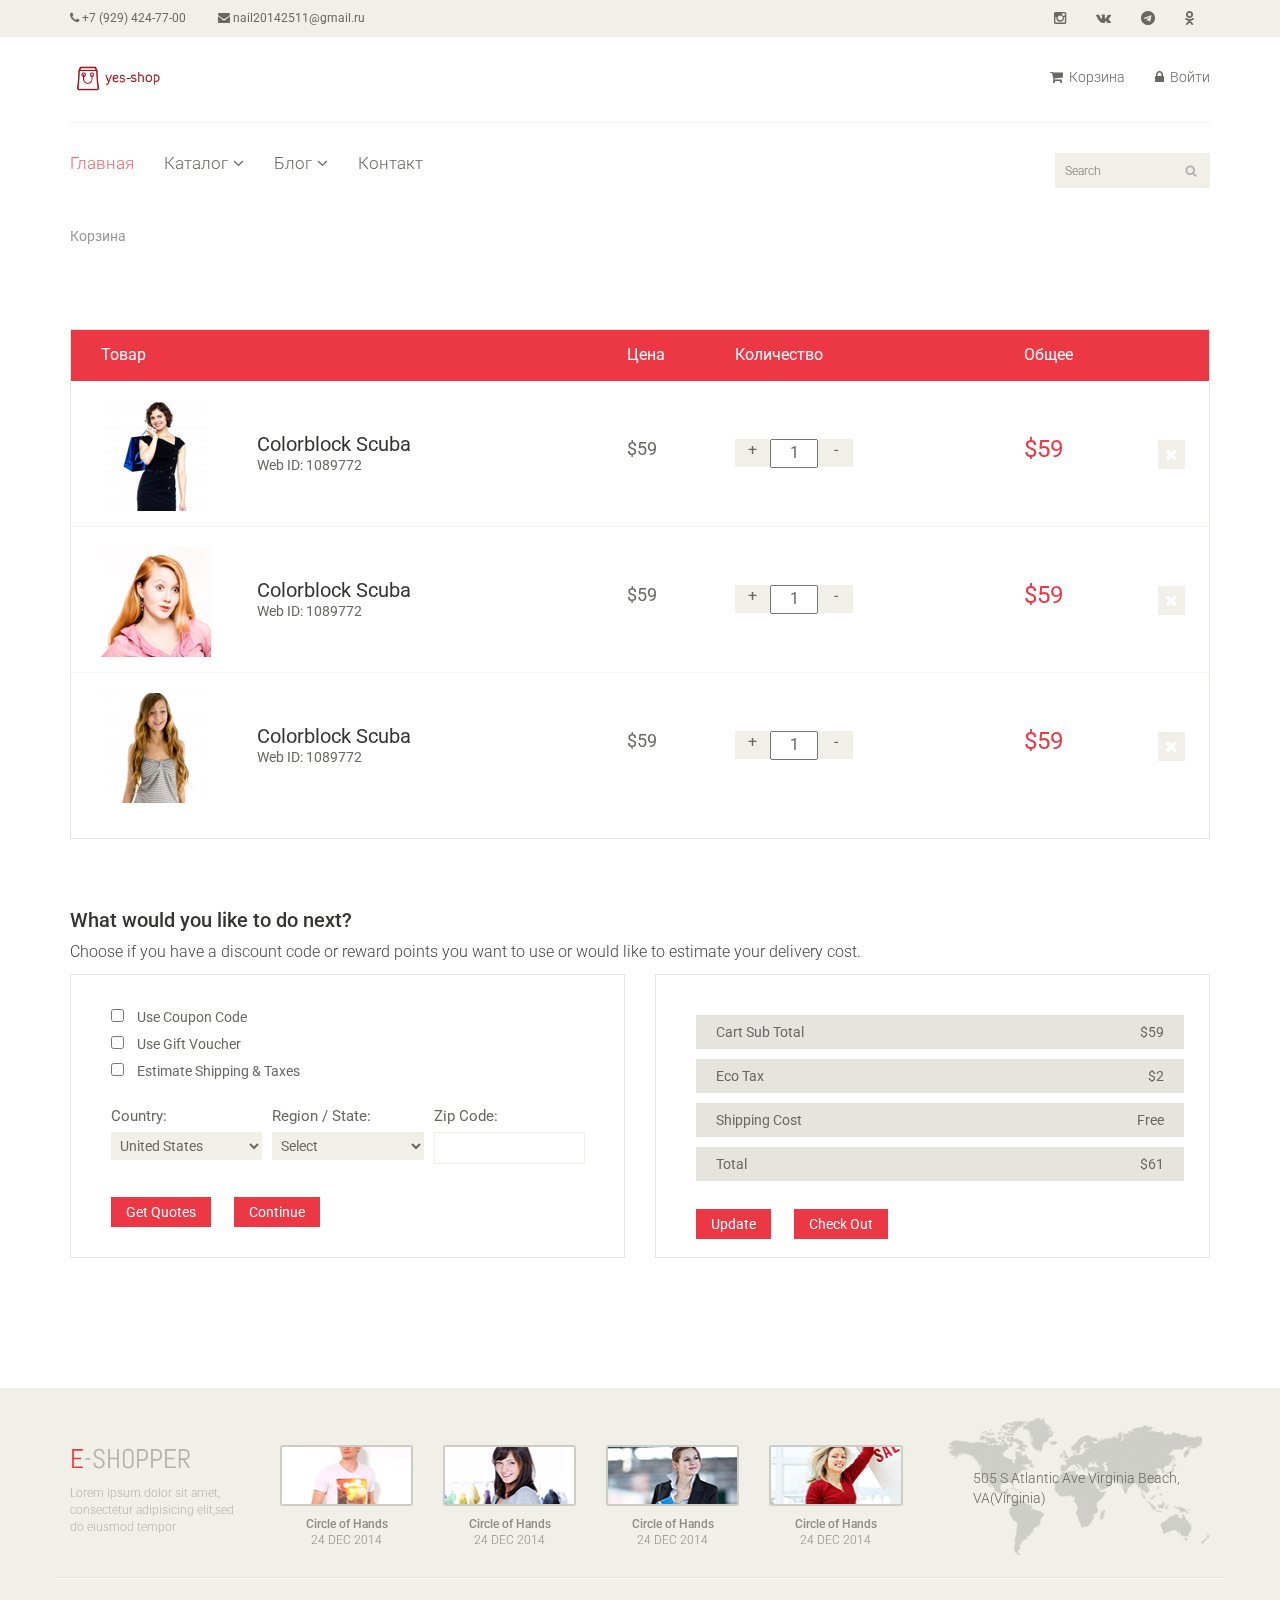
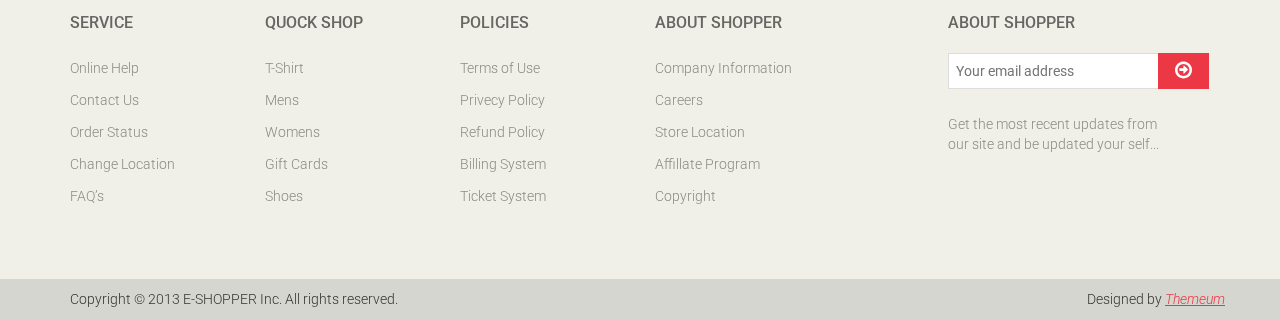
==== cart.html @ a3cc7b39 "Add files via upload" ====
<!DOCTYPE html>
<html lang="ru">

<head>
	<meta charset="utf-8">
	<meta name="viewport" content="width=device-width, initial-scale=1.0">
	<meta name="description" content="">
	<meta name="author" content="">
	<title>Главная | yes-Shop</title>
	<link href="css/bootstrap.min.css" rel="stylesheet">
	<link href="//maxcdn.bootstrapcdn.com/font-awesome/4.7.0/css/font-awesome.min.css" rel="stylesheet">
	<link href="css/font-awesome.min.css" rel="stylesheet">
	<link href="css/prettyPhoto.css" rel="stylesheet">
	<link href="css/price-range.css" rel="stylesheet">
	<link href="css/animate.css" rel="stylesheet">
	<link href="css/main.css" rel="stylesheet">
	<link href="css/responsive.css" rel="stylesheet">
	<!--[if lt IE 9]>
    <script src="js/html5shiv.js"></script>
    <script src="js/respond.min.js"></script>
    <![endif]-->
	<link rel="shortcut icon" href="images/ico/favicon.ico">


<body>
	<header id="header">
		<!--header-->
		<div class="header_top">
			<!--header_top-->
			<div class="container">
				<div class="row">
					<div class="col-sm-6">
						<div class="contactinfo">
							<ul class="nav nav-pills">
								<li><a href="tel:+79294247700"><i class="fa fa-phone"></i> +7 (929) 424-77-00</a></li>
								<li><a href="mailto:nail20142511@gmail.ru"><i class="fa fa-envelope"></i>
										nail20142511@gmail.ru</a></li>
							</ul>
						</div>
					</div>
					<div class="col-sm-6">
						<div class="social-icons pull-right">
							<ul class="nav navbar-nav">

								<li><a href="#"><i class="fa fa-instagram"></i></a></li>
								<li><a href="#"><i class="fa fa-vk"></i></a></li>
								<li><a href="#"><i class="fa fa-telegram"></i></a></li>
								<li><a href="#"><i class="fa fa-odnoklassniki"></i></a></li>

							</ul>
						</div>
					</div>
				</div>
			</div>
		</div>
		<!--/header_top-->

		<div class="header-middle">
			<!--header-middle-->
			<div class="container">
				<div class="row">
					<div class="col-sm-4">
						<div class="logo pull-left">
							<a href="index.html"><img src="images/home/logo2.png" alt="" width="30%" /></a>
						</div>

					</div>
					<div class="col-sm-8">
						<div class="shop-menu pull-right">
							<ul class="nav navbar-nav">
								<!-- <li><a href="#"><i class="fa fa-user"></i> Account</a></li> -->
								<!-- <li><a href="#"><i class="fa fa-star"></i> Wishlist</a></li> -->
								<!-- <li><a href="checkout.html"><i class="fa fa-crosshairs"></i> Checkout</a></li> -->
								<li><a href="cart.html"><i class="fa fa-shopping-cart"></i> Корзина</a></li>
								<li><a href="login.html"><i class="fa fa-lock"></i> Войти</a></li>
							</ul>
						</div>
					</div>
				</div>
			</div>
		</div>
		<!--/header-middle-->

		<div class="header-bottom">
			<!--header-bottom-->
			<div class="container">
				<div class="row">
					<div class="col-sm-9">
						<div class="navbar-header">
							<button type="button" class="navbar-toggle" data-toggle="collapse"
								data-target=".navbar-collapse">
								<span class="sr-only">Toggle navigation</span>
								<span class="icon-bar"></span>
								<span class="icon-bar"></span>
								<span class="icon-bar"></span>
							</button>
						</div>
						<div class="mainmenu pull-left">
							<ul class="nav navbar-nav collapse navbar-collapse">
								<li><a href="index.html" class="active">Главная</a></li>
								<li class="dropdown"><a href="#">Каталог<i class="fa fa-angle-down"></i></a>
									<ul role="menu" class="sub-menu">
										<li><a href="#">Products</a></li>
										<li><a href="#">Product Details</a></li>

									</ul>
								</li>
								<li class="dropdown"><a href="#">Блог<i class="fa fa-angle-down"></i></a>
									<ul role="menu" class="sub-menu">
										<li><a href="#">Blog List</a></li>
										<li><a href="#">Blog Single</a></li>
									</ul>
								</li>
								<!-- <li><a href="404.htm3l">О нас</a></li> -->
								<li><a href="contact-us.html">Контакт</a></li>
							</ul>
						</div>
					</div>
					<div class="col-sm-3">
						<div class="search_box pull-right">
							<input type="text" placeholder="Search" />
						</div>
					</div>
				</div>
			</div>
		</div>
		<!--/header-bottom-->
	</header>
	<!--/header-->

	<section id="cart_items">
		<div class="container">
			<div class="breadcrumbs">
				<ol class="breadcrumb">
				  <!-- <li><a href="#">Home</a></li> -->
				  <li class="active">Корзина</li>
				</ol>
			</div>
			<div class="table-responsive cart_info">
				<table class="table table-condensed">
					<thead>
						<tr class="cart_menu">
							<td class="image">Товар</td>
							<td class="description"></td>
							<td class="price">Цена</td>
							<td class="quantity">Количество</td>
							<td class="total">Общее</td>
							<td></td>
						</tr>
					</thead>
					<tbody>
						<tr>
							<td class="cart_product">
								<a href=""><img src="images/cart/one.png" alt=""></a>
							</td>
							<td class="cart_description">
								<h4><a href="">Colorblock Scuba</a></h4>
								<p>Web ID: 1089772</p>
							</td>
							<td class="cart_price">
								<p>$59</p>
							</td>
							<td class="cart_quantity">
								<div class="cart_quantity_button">
									<a class="cart_quantity_up" href=""> + </a>
									<input class="cart_quantity_input" type="text" name="quantity" value="1" autocomplete="off" size="2">
									<a class="cart_quantity_down" href=""> - </a>
								</div>
							</td>
							<td class="cart_total">
								<p class="cart_total_price">$59</p>
							</td>
							<td class="cart_delete">
								<a class="cart_quantity_delete" href=""><i class="fa fa-times"></i></a>
							</td>
						</tr>

						<tr>
							<td class="cart_product">
								<a href=""><img src="images/cart/two.png" alt=""></a>
							</td>
							<td class="cart_description">
								<h4><a href="">Colorblock Scuba</a></h4>
								<p>Web ID: 1089772</p>
							</td>
							<td class="cart_price">
								<p>$59</p>
							</td>
							<td class="cart_quantity">
								<div class="cart_quantity_button">
									<a class="cart_quantity_up" href=""> + </a>
									<input class="cart_quantity_input" type="text" name="quantity" value="1" autocomplete="off" size="2">
									<a class="cart_quantity_down" href=""> - </a>
								</div>
							</td>
							<td class="cart_total">
								<p class="cart_total_price">$59</p>
							</td>
							<td class="cart_delete">
								<a class="cart_quantity_delete" href=""><i class="fa fa-times"></i></a>
							</td>
						</tr>
						<tr>
							<td class="cart_product">
								<a href=""><img src="images/cart/three.png" alt=""></a>
							</td>
							<td class="cart_description">
								<h4><a href="">Colorblock Scuba</a></h4>
								<p>Web ID: 1089772</p>
							</td>
							<td class="cart_price">
								<p>$59</p>
							</td>
							<td class="cart_quantity">
								<div class="cart_quantity_button">
									<a class="cart_quantity_up" href=""> + </a>
									<input class="cart_quantity_input" type="text" name="quantity" value="1" autocomplete="off" size="2">
									<a class="cart_quantity_down" href=""> - </a>
								</div>
							</td>
							<td class="cart_total">
								<p class="cart_total_price">$59</p>
							</td>
							<td class="cart_delete">
								<a class="cart_quantity_delete" href=""><i class="fa fa-times"></i></a>
							</td>
						</tr>
					</tbody>
				</table>
			</div>
		</div>
	</section> <!--/#cart_items-->

	<section id="do_action">
		<div class="container">
			<div class="heading">
				<h3>What would you like to do next?</h3>
				<p>Choose if you have a discount code or reward points you want to use or would like to estimate your delivery cost.</p>
			</div>
			<div class="row">
				<div class="col-sm-6">
					<div class="chose_area">
						<ul class="user_option">
							<li>
								<input type="checkbox">
								<label>Use Coupon Code</label>
							</li>
							<li>
								<input type="checkbox">
								<label>Use Gift Voucher</label>
							</li>
							<li>
								<input type="checkbox">
								<label>Estimate Shipping & Taxes</label>
							</li>
						</ul>
						<ul class="user_info">
							<li class="single_field">
								<label>Country:</label>
								<select>
									<option>United States</option>
									<option>Bangladesh</option>
									<option>UK</option>
									<option>India</option>
									<option>Pakistan</option>
									<option>Ucrane</option>
									<option>Canada</option>
									<option>Dubai</option>
								</select>
								
							</li>
							<li class="single_field">
								<label>Region / State:</label>
								<select>
									<option>Select</option>
									<option>Dhaka</option>
									<option>London</option>
									<option>Dillih</option>
									<option>Lahore</option>
									<option>Alaska</option>
									<option>Canada</option>
									<option>Dubai</option>
								</select>
							
							</li>
							<li class="single_field zip-field">
								<label>Zip Code:</label>
								<input type="text">
							</li>
						</ul>
						<a class="btn btn-default update" href="">Get Quotes</a>
						<a class="btn btn-default check_out" href="">Continue</a>
					</div>
				</div>
				<div class="col-sm-6">
					<div class="total_area">
						<ul>
							<li>Cart Sub Total <span>$59</span></li>
							<li>Eco Tax <span>$2</span></li>
							<li>Shipping Cost <span>Free</span></li>
							<li>Total <span>$61</span></li>
						</ul>
							<a class="btn btn-default update" href="">Update</a>
							<a class="btn btn-default check_out" href="">Check Out</a>
					</div>
				</div>
			</div>
		</div>
	</section><!--/#do_action-->

	<footer id="footer"><!--Footer-->
		<div class="footer-top">
			<div class="container">
				<div class="row">
					<div class="col-sm-2">
						<div class="companyinfo">
							<h2><span>e</span>-shopper</h2>
							<p>Lorem ipsum dolor sit amet, consectetur adipisicing elit,sed do eiusmod tempor</p>
						</div>
					</div>
					<div class="col-sm-7">
						<div class="col-sm-3">
							<div class="video-gallery text-center">
								<a href="#">
									<div class="iframe-img">
										<img src="images/home/iframe1.png" alt="" />
									</div>
									<div class="overlay-icon">
										<i class="fa fa-play-circle-o"></i>
									</div>
								</a>
								<p>Circle of Hands</p>
								<h2>24 DEC 2014</h2>
							</div>
						</div>
						
						<div class="col-sm-3">
							<div class="video-gallery text-center">
								<a href="#">
									<div class="iframe-img">
										<img src="images/home/iframe2.png" alt="" />
									</div>
									<div class="overlay-icon">
										<i class="fa fa-play-circle-o"></i>
									</div>
								</a>
								<p>Circle of Hands</p>
								<h2>24 DEC 2014</h2>
							</div>
						</div>
						
						<div class="col-sm-3">
							<div class="video-gallery text-center">
								<a href="#">
									<div class="iframe-img">
										<img src="images/home/iframe3.png" alt="" />
									</div>
									<div class="overlay-icon">
										<i class="fa fa-play-circle-o"></i>
									</div>
								</a>
								<p>Circle of Hands</p>
								<h2>24 DEC 2014</h2>
							</div>
						</div>
						
						<div class="col-sm-3">
							<div class="video-gallery text-center">
								<a href="#">
									<div class="iframe-img">
										<img src="images/home/iframe4.png" alt="" />
									</div>
									<div class="overlay-icon">
										<i class="fa fa-play-circle-o"></i>
									</div>
								</a>
								<p>Circle of Hands</p>
								<h2>24 DEC 2014</h2>
							</div>
						</div>
					</div>
					<div class="col-sm-3">
						<div class="address">
							<img src="images/home/map.png" alt="" />
							<p>505 S Atlantic Ave Virginia Beach, VA(Virginia)</p>
						</div>
					</div>
				</div>
			</div>
		</div>
		
		<div class="footer-widget">
			<div class="container">
				<div class="row">
					<div class="col-sm-2">
						<div class="single-widget">
							<h2>Service</h2>
							<ul class="nav nav-pills nav-stacked">
								<li><a href="">Online Help</a></li>
								<li><a href="">Contact Us</a></li>
								<li><a href="">Order Status</a></li>
								<li><a href="">Change Location</a></li>
								<li><a href="">FAQ’s</a></li>
							</ul>
						</div>
					</div>
					<div class="col-sm-2">
						<div class="single-widget">
							<h2>Quock Shop</h2>
							<ul class="nav nav-pills nav-stacked">
								<li><a href="">T-Shirt</a></li>
								<li><a href="">Mens</a></li>
								<li><a href="">Womens</a></li>
								<li><a href="">Gift Cards</a></li>
								<li><a href="">Shoes</a></li>
							</ul>
						</div>
					</div>
					<div class="col-sm-2">
						<div class="single-widget">
							<h2>Policies</h2>
							<ul class="nav nav-pills nav-stacked">
								<li><a href="">Terms of Use</a></li>
								<li><a href="">Privecy Policy</a></li>
								<li><a href="">Refund Policy</a></li>
								<li><a href="">Billing System</a></li>
								<li><a href="">Ticket System</a></li>
							</ul>
						</div>
					</div>
					<div class="col-sm-2">
						<div class="single-widget">
							<h2>About Shopper</h2>
							<ul class="nav nav-pills nav-stacked">
								<li><a href="">Company Information</a></li>
								<li><a href="">Careers</a></li>
								<li><a href="">Store Location</a></li>
								<li><a href="">Affillate Program</a></li>
								<li><a href="">Copyright</a></li>
							</ul>
						</div>
					</div>
					<div class="col-sm-3 col-sm-offset-1">
						<div class="single-widget">
							<h2>About Shopper</h2>
							<form action="#" class="searchform">
								<input type="text" placeholder="Your email address" />
								<button type="submit" class="btn btn-default"><i class="fa fa-arrow-circle-o-right"></i></button>
								<p>Get the most recent updates from <br />our site and be updated your self...</p>
							</form>
						</div>
					</div>
					
				</div>
			</div>
		</div>
		
		<div class="footer-bottom">
			<div class="container">
				<div class="row">
					<p class="pull-left">Copyright © 2013 E-SHOPPER Inc. All rights reserved.</p>
					<p class="pull-right">Designed by <span><a target="_blank" href="http://www.themeum.com">Themeum</a></span></p>
				</div>
			</div>
		</div>
		
	</footer><!--/Footer-->
	


    <script src="js/jquery.js"></script>
	<script src="js/bootstrap.min.js"></script>
	<script src="js/jquery.scrollUp.min.js"></script>
    <script src="js/jquery.prettyPhoto.js"></script>
    <script src="js/main.js"></script>
</body>
</html>
---- css/prettyPhoto.css ----
div.pp_default .pp_top,div.pp_default .pp_top .pp_middle,div.pp_default .pp_top .pp_left,div.pp_default .pp_top .pp_right,div.pp_default .pp_bottom,div.pp_default .pp_bottom .pp_left,div.pp_default .pp_bottom .pp_middle,div.pp_default .pp_bottom .pp_right{height:13px}
div.pp_default .pp_top .pp_left{background:url(../images/prettyPhoto/default/sprite.png) -78px -93px no-repeat}
div.pp_default .pp_top .pp_middle{background:url(../images/prettyPhoto/default/sprite_x.png) top left repeat-x}
div.pp_default .pp_top .pp_right{background:url(../images/prettyPhoto/default/sprite.png) -112px -93px no-repeat}
div.pp_default .pp_content .ppt{color:#f8f8f8}
div.pp_default .pp_content_container .pp_left{background:url(../images/prettyPhoto/default/sprite_y.png) -7px 0 repeat-y;padding-left:13px}
div.pp_default .pp_content_container .pp_right{background:url(../images/prettyPhoto/default/sprite_y.png) top right repeat-y;padding-right:13px}
div.pp_default .pp_next:hover{background:url(../images/prettyPhoto/default/sprite_next.png) center right no-repeat;cursor:pointer}
div.pp_default .pp_previous:hover{background:url(../images/prettyPhoto/default/sprite_prev.png) center left no-repeat;cursor:pointer}
div.pp_default .pp_expand{background:url(../images/prettyPhoto/default/sprite.png) 0 -29px no-repeat;cursor:pointer;width:28px;height:28px}
div.pp_default .pp_expand:hover{background:url(../images/prettyPhoto/default/sprite.png) 0 -56px no-repeat;cursor:pointer}
div.pp_default .pp_contract{background:url(../images/prettyPhoto/default/sprite.png) 0 -84px no-repeat;cursor:pointer;width:28px;height:28px}
div.pp_default .pp_contract:hover{background:url(../images/prettyPhoto/default/sprite.png) 0 -113px no-repeat;cursor:pointer}
div.pp_default .pp_close{width:30px;height:30px;background:url(../images/prettyPhoto/default/sprite.png) 2px 1px no-repeat;cursor:pointer}
div.pp_default .pp_gallery ul li a{background:url(../images/prettyPhoto/default/default_thumb.png) center center #f8f8f8;border:1px solid #aaa}
div.pp_default .pp_social{margin-top:7px}
div.pp_default .pp_gallery a.pp_arrow_previous,div.pp_default .pp_gallery a.pp_arrow_next{position:static;left:auto}
div.pp_default .pp_nav .pp_play,div.pp_default .pp_nav .pp_pause{background:url(../images/prettyPhoto/default/sprite.png) -51px 1px no-repeat;height:30px;width:30px}
div.pp_default .pp_nav .pp_pause{background-position:-51px -29px}
div.pp_default a.pp_arrow_previous,div.pp_default a.pp_arrow_next{background:url(../images/prettyPhoto/default/sprite.png) -31px -3px no-repeat;height:20px;width:20px;margin:4px 0 0}
div.pp_default a.pp_arrow_next{left:52px;background-position:-82px -3px}
div.pp_default .pp_content_container .pp_details{margin-top:5px}
div.pp_default .pp_nav{clear:none;height:30px;width:110px;position:relative}
div.pp_default .pp_nav .currentTextHolder{font-family:Georgia;font-style:italic;color:#999;font-size:11px;left:75px;line-height:25px;position:absolute;top:2px;margin:0;padding:0 0 0 10px}
div.pp_default .pp_close:hover,div.pp_default .pp_nav .pp_play:hover,div.pp_default .pp_nav .pp_pause:hover,div.pp_default .pp_arrow_next:hover,div.pp_default .pp_arrow_previous:hover{opacity:0.7}
div.pp_default .pp_description{font-size:11px;font-weight:700;line-height:14px;margin:5px 50px 5px 0}
div.pp_default .pp_bottom .pp_left{background:url(../images/prettyPhoto/default/sprite.png) -78px -127px no-repeat}
div.pp_default .pp_bottom .pp_middle{background:url(../images/prettyPhoto/default/sprite_x.png) bottom left repeat-x}
div.pp_default .pp_bottom .pp_right{background:url(../images/prettyPhoto/default/sprite.png) -112px -127px no-repeat}
div.pp_default .pp_loaderIcon{background:url(../images/prettyPhoto/default/loader.gif) center center no-repeat}
div.light_rounded .pp_top .pp_left{background:url(../images/prettyPhoto/light_rounded/sprite.png) -88px -53px no-repeat}
div.light_rounded .pp_top .pp_right{background:url(../images/prettyPhoto/light_rounded/sprite.png) -110px -53px no-repeat}
div.light_rounded .pp_next:hover{background:url(../images/prettyPhoto/light_rounded/btnNext.png) center right no-repeat;cursor:pointer}
div.light_rounded .pp_previous:hover{background:url(../images/prettyPhoto/light_rounded/btnPrevious.png) center left no-repeat;cursor:pointer}
div.light_rounded .pp_expand{background:url(../images/prettyPhoto/light_rounded/sprite.png) -31px -26px no-repeat;cursor:pointer}
div.light_rounded .pp_expand:hover{background:url(../images/prettyPhoto/light_rounded/sprite.png) -31px -47px no-repeat;cursor:pointer}
div.light_rounded .pp_contract{background:url(../images/prettyPhoto/light_rounded/sprite.png) 0 -26px no-repeat;cursor:pointer}
div.light_rounded .pp_contract:hover{background:url(../images/prettyPhoto/light_rounded/sprite.png) 0 -47px no-repeat;cursor:pointer}
div.light_rounded .pp_close{width:75px;height:22px;background:url(../images/prettyPhoto/light_rounded/sprite.png) -1px -1px no-repeat;cursor:pointer}
div.light_rounded .pp_nav .pp_play{background:url(../images/prettyPhoto/light_rounded/sprite.png) -1px -100px no-repeat;height:15px;width:14px}
div.light_rounded .pp_nav .pp_pause{background:url(../images/prettyPhoto/light_rounded/sprite.png) -24px -100px no-repeat;height:15px;width:14px}
div.light_rounded .pp_arrow_previous{background:url(../images/prettyPhoto/light_rounded/sprite.png) 0 -71px no-repeat}
div.light_rounded .pp_arrow_next{background:url(../images/prettyPhoto/light_rounded/sprite.png) -22px -71px no-repeat}
div.light_rounded .pp_bottom .pp_left{background:url(../images/prettyPhoto/light_rounded/sprite.png) -88px -80px no-repeat}
div.light_rounded .pp_bottom .pp_right{background:url(../images/prettyPhoto/light_rounded/sprite.png) -110px -80px no-repeat}
div.dark_rounded .pp_top .pp_left{background:url(../images/prettyPhoto/dark_rounded/sprite.png) -88px -53px no-repeat}
div.dark_rounded .pp_top .pp_right{background:url(../images/prettyPhoto/dark_rounded/sprite.png) -110px -53px no-repeat}
div.dark_rounded .pp_content_container .pp_left{background:url(../images/prettyPhoto/dark_rounded/contentPattern.png) top left repeat-y}
div.dark_rounded .pp_content_container .pp_right{background:url(../images/prettyPhoto/dark_rounded/contentPattern.png) top right repeat-y}
div.dark_rounded .pp_next:hover{background:url(../images/prettyPhoto/dark_rounded/btnNext.png) center right no-repeat;cursor:pointer}
div.dark_rounded .pp_previous:hover{background:url(../images/prettyPhoto/dark_rounded/btnPrevious.png) center left no-repeat;cursor:pointer}
div.dark_rounded .pp_expand{background:url(../images/prettyPhoto/dark_rounded/sprite.png) -31px -26px no-repeat;cursor:pointer}
div.dark_rounded .pp_expand:hover{background:url(../images/prettyPhoto/dark_rounded/sprite.png) -31px -47px no-repeat;cursor:pointer}
div.dark_rounded .pp_contract{background:url(../images/prettyPhoto/dark_rounded/sprite.png) 0 -26px no-repeat;cursor:pointer}
div.dark_rounded .pp_contract:hover{background:url(../images/prettyPhoto/dark_rounded/sprite.png) 0 -47px no-repeat;cursor:pointer}
div.dark_rounded .pp_close{width:75px;height:22px;background:url(../images/prettyPhoto/dark_rounded/sprite.png) -1px -1px no-repeat;cursor:pointer}
div.dark_rounded .pp_description{margin-right:85px;color:#fff}
div.dark_rounded .pp_nav .pp_play{background:url(../images/prettyPhoto/dark_rounded/sprite.png) -1px -100px no-repeat;height:15px;width:14px}
div.dark_rounded .pp_nav .pp_pause{background:url(../images/prettyPhoto/dark_rounded/sprite.png) -24px -100px no-repeat;height:15px;width:14px}
div.dark_rounded .pp_arrow_previous{background:url(../images/prettyPhoto/dark_rounded/sprite.png) 0 -71px no-repeat}
div.dark_rounded .pp_arrow_next{background:url(../images/prettyPhoto/dark_rounded/sprite.png) -22px -71px no-repeat}
div.dark_rounded .pp_bottom .pp_left{background:url(../images/prettyPhoto/dark_rounded/sprite.png) -88px -80px no-repeat}
div.dark_rounded .pp_bottom .pp_right{background:url(../images/prettyPhoto/dark_rounded/sprite.png) -110px -80px no-repeat}
div.dark_rounded .pp_loaderIcon{background:url(../images/prettyPhoto/dark_rounded/loader.gif) center center no-repeat}
div.dark_square .pp_left,div.dark_square .pp_middle,div.dark_square .pp_right,div.dark_square .pp_content{background:#000}
div.dark_square .pp_description{color:#fff;margin:0 85px 0 0}
div.dark_square .pp_loaderIcon{background:url(../images/prettyPhoto/dark_square/loader.gif) center center no-repeat}
div.dark_square .pp_expand{background:url(../images/prettyPhoto/dark_square/sprite.png) -31px -26px no-repeat;cursor:pointer}
div.dark_square .pp_expand:hover{background:url(../images/prettyPhoto/dark_square/sprite.png) -31px -47px no-repeat;cursor:pointer}
div.dark_square .pp_contract{background:url(../images/prettyPhoto/dark_square/sprite.png) 0 -26px no-repeat;cursor:pointer}
div.dark_square .pp_contract:hover{background:url(../images/prettyPhoto/dark_square/sprite.png) 0 -47px no-repeat;cursor:pointer}
div.dark_square .pp_close{width:75px;height:22px;background:url(../images/prettyPhoto/dark_square/sprite.png) -1px -1px no-repeat;cursor:pointer}
div.dark_square .pp_nav{clear:none}
div.dark_square .pp_nav .pp_play{background:url(../images/prettyPhoto/dark_square/sprite.png) -1px -100px no-repeat;height:15px;width:14px}
div.dark_square .pp_nav .pp_pause{background:url(../images/prettyPhoto/dark_square/sprite.png) -24px -100px no-repeat;height:15px;width:14px}
div.dark_square .pp_arrow_previous{background:url(../images/prettyPhoto/dark_square/sprite.png) 0 -71px no-repeat}
div.dark_square .pp_arrow_next{background:url(../images/prettyPhoto/dark_square/sprite.png) -22px -71px no-repeat}
div.dark_square .pp_next:hover{background:url(../images/prettyPhoto/dark_square/btnNext.png) center right no-repeat;cursor:pointer}
div.dark_square .pp_previous:hover{background:url(../images/prettyPhoto/dark_square/btnPrevious.png) center left no-repeat;cursor:pointer}
div.light_square .pp_expand{background:url(../images/prettyPhoto/light_square/sprite.png) -31px -26px no-repeat;cursor:pointer}
div.light_square .pp_expand:hover{background:url(../images/prettyPhoto/light_square/sprite.png) -31px -47px no-repeat;cursor:pointer}
div.light_square .pp_contract{background:url(../images/prettyPhoto/light_square/sprite.png) 0 -26px no-repeat;cursor:pointer}
div.light_square .pp_contract:hover{background:url(../images/prettyPhoto/light_square/sprite.png) 0 -47px no-repeat;cursor:pointer}
div.light_square .pp_close{width:75px;height:22px;background:url(../images/prettyPhoto/light_square/sprite.png) -1px -1px no-repeat;cursor:pointer}
div.light_square .pp_nav .pp_play{background:url(../images/prettyPhoto/light_square/sprite.png) -1px -100px no-repeat;height:15px;width:14px}
div.light_square .pp_nav .pp_pause{background:url(../images/prettyPhoto/light_square/sprite.png) -24px -100px no-repeat;height:15px;width:14px}
div.light_square .pp_arrow_previous{background:url(../images/prettyPhoto/light_square/sprite.png) 0 -71px no-repeat}
div.light_square .pp_arrow_next{background:url(../images/prettyPhoto/light_square/sprite.png) -22px -71px no-repeat}
div.light_square .pp_next:hover{background:url(../images/prettyPhoto/light_square/btnNext.png) center right no-repeat;cursor:pointer}
div.light_square .pp_previous:hover{background:url(../images/prettyPhoto/light_square/btnPrevious.png) center left no-repeat;cursor:pointer}
div.facebook .pp_top .pp_left{background:url(../images/prettyPhoto/facebook/sprite.png) -88px -53px no-repeat}
div.facebook .pp_top .pp_middle{background:url(../images/prettyPhoto/facebook/contentPatternTop.png) top left repeat-x}
div.facebook .pp_top .pp_right{background:url(../images/prettyPhoto/facebook/sprite.png) -110px -53px no-repeat}
div.facebook .pp_content_container .pp_left{background:url(../images/prettyPhoto/facebook/contentPatternLeft.png) top left repeat-y}
div.facebook .pp_content_container .pp_right{background:url(../images/prettyPhoto/facebook/contentPatternRight.png) top right repeat-y}
div.facebook .pp_expand{background:url(../images/prettyPhoto/facebook/sprite.png) -31px -26px no-repeat;cursor:pointer}
div.facebook .pp_expand:hover{background:url(../images/prettyPhoto/facebook/sprite.png) -31px -47px no-repeat;cursor:pointer}
div.facebook .pp_contract{background:url(../images/prettyPhoto/facebook/sprite.png) 0 -26px no-repeat;cursor:pointer}
div.facebook .pp_contract:hover{background:url(../images/prettyPhoto/facebook/sprite.png) 0 -47px no-repeat;cursor:pointer}
div.facebook .pp_close{width:22px;height:22px;background:url(../images/prettyPhoto/facebook/sprite.png) -1px -1px no-repeat;cursor:pointer}
div.facebook .pp_description{margin:0 37px 0 0}
div.facebook .pp_loaderIcon{background:url(../images/prettyPhoto/facebook/loader.gif) center center no-repeat}
div.facebook .pp_arrow_previous{background:url(../images/prettyPhoto/facebook/sprite.png) 0 -71px no-repeat;height:22px;margin-top:0;width:22px}
div.facebook .pp_arrow_previous.disabled{background-position:0 -96px;cursor:default}
div.facebook .pp_arrow_next{background:url(../images/prettyPhoto/facebook/sprite.png) -32px -71px no-repeat;height:22px;margin-top:0;width:22px}
div.facebook .pp_arrow_next.disabled{background-position:-32px -96px;cursor:default}
div.facebook .pp_nav{margin-top:0}
div.facebook .pp_nav p{font-size:15px;padding:0 3px 0 4px}
div.facebook .pp_nav .pp_play{background:url(../images/prettyPhoto/facebook/sprite.png) -1px -123px no-repeat;height:22px;width:22px}
div.facebook .pp_nav .pp_pause{background:url(../images/prettyPhoto/facebook/sprite.png) -32px -123px no-repeat;height:22px;width:22px}
div.facebook .pp_next:hover{background:url(../images/prettyPhoto/facebook/btnNext.png) center right no-repeat;cursor:pointer}
div.facebook .pp_previous:hover{background:url(../images/prettyPhoto/facebook/btnPrevious.png) center left no-repeat;cursor:pointer}
div.facebook .pp_bottom .pp_left{background:url(../images/prettyPhoto/facebook/sprite.png) -88px -80px no-repeat}
div.facebook .pp_bottom .pp_middle{background:url(../images/prettyPhoto/facebook/contentPatternBottom.png) top left repeat-x}
div.facebook .pp_bottom .pp_right{background:url(../images/prettyPhoto/facebook/sprite.png) -110px -80px no-repeat}
div.pp_pic_holder a:focus{outline:none}
div.pp_overlay{background:#000;display:none;left:0;position:absolute;top:0;width:100%;z-index:9500}
div.pp_pic_holder{display:none;position:absolute;width:100px;z-index:10000}
.pp_content{height:40px;min-width:40px}
* html .pp_content{width:40px}
.pp_content_container{position:relative;text-align:left;width:100%}
.pp_content_container .pp_left{padding-left:20px}
.pp_content_container .pp_right{padding-right:20px}
.pp_content_container .pp_details{float:left;margin:10px 0 2px}
.pp_description{display:none;margin:0}
.pp_social{float:left;margin:0}
.pp_social .facebook{float:left;margin-left:5px;width:55px;overflow:hidden}
.pp_social .twitter{float:left}
.pp_nav{clear:right;float:left;margin:3px 10px 0 0}
.pp_nav p{float:left;white-space:nowrap;margin:2px 4px}
.pp_nav .pp_play,.pp_nav .pp_pause{float:left;margin-right:4px;text-indent:-10000px}
a.pp_arrow_previous,a.pp_arrow_next{display:block;float:left;height:15px;margin-top:3px;overflow:hidden;text-indent:-10000px;width:14px}
.pp_hoverContainer{position:absolute;top:0;width:100%;z-index:2000}
.pp_gallery{display:none;left:50%;margin-top:-50px;position:absolute;z-index:10000}
.pp_gallery div{float:left;overflow:hidden;position:relative}
.pp_gallery ul{float:left;height:35px;position:relative;white-space:nowrap;margin:0 0 0 5px;padding:0}
.pp_gallery ul a{border:1px rgba(0,0,0,0.5) solid;display:block;float:left;height:33px;overflow:hidden}
.pp_gallery ul a img{border:0}
.pp_gallery li{display:block;float:left;margin:0 5px 0 0;padding:0}
.pp_gallery li.default a{background:url(../images/prettyPhoto/facebook/default_thumbnail.gif) 0 0 no-repeat;display:block;height:33px;width:50px}
.pp_gallery .pp_arrow_previous,.pp_gallery .pp_arrow_next{margin-top:7px!important}
a.pp_next{background:url(../images/prettyPhoto/light_rounded/btnNext.png) 10000px 10000px no-repeat;display:block;float:right;height:100%;text-indent:-10000px;width:49%}
a.pp_previous{background:url(../images/prettyPhoto/light_rounded/btnNext.png) 10000px 10000px no-repeat;display:block;float:left;height:100%;text-indent:-10000px;width:49%}
a.pp_expand,a.pp_contract{cursor:pointer;display:none;height:20px;position:absolute;right:30px;text-indent:-10000px;top:10px;width:20px;z-index:20000}
a.pp_close{position:absolute;right:0;top:0;display:block;line-height:22px;text-indent:-10000px}
.pp_loaderIcon{display:block;height:24px;left:50%;position:absolute;top:50%;width:24px;margin:-12px 0 0 -12px}
#pp_full_res{line-height:1!important}
#pp_full_res .pp_inline{text-align:left}
#pp_full_res .pp_inline p{margin:0 0 15px}
div.ppt{color:#fff;display:none;font-size:17px;z-index:9999;margin:0 0 5px 15px}
div.pp_default .pp_content,div.light_rounded .pp_content{background-color:#fff}
div.pp_default #pp_full_res .pp_inline,div.light_rounded .pp_content .ppt,div.light_rounded #pp_full_res .pp_inline,div.light_square .pp_content .ppt,div.light_square #pp_full_res .pp_inline,div.facebook .pp_content .ppt,div.facebook #pp_full_res .pp_inline{color:#000}
div.pp_default .pp_gallery ul li a:hover,div.pp_default .pp_gallery ul li.selected a,.pp_gallery ul a:hover,.pp_gallery li.selected a{border-color:#fff}
div.pp_default .pp_details,div.light_rounded .pp_details,div.dark_rounded .pp_details,div.dark_square .pp_details,div.light_square .pp_details,div.facebook .pp_details{position:relative}
div.light_rounded .pp_top .pp_middle,div.light_rounded .pp_content_container .pp_left,div.light_rounded .pp_content_container .pp_right,div.light_rounded .pp_bottom .pp_middle,div.light_square .pp_left,div.light_square .pp_middle,div.light_square .pp_right,div.light_square .pp_content,div.facebook .pp_content{background:#fff}
div.light_rounded .pp_description,div.light_square .pp_description{margin-right:85px}
div.light_rounded .pp_gallery a.pp_arrow_previous,div.light_rounded .pp_gallery a.pp_arrow_next,div.dark_rounded .pp_gallery a.pp_arrow_previous,div.dark_rounded .pp_gallery a.pp_arrow_next,div.dark_square .pp_gallery a.pp_arrow_previous,div.dark_square .pp_gallery a.pp_arrow_next,div.light_square .pp_gallery a.pp_arrow_previous,div.light_square .pp_gallery a.pp_arrow_next{margin-top:12px!important}
div.light_rounded .pp_arrow_previous.disabled,div.dark_rounded .pp_arrow_previous.disabled,div.dark_square .pp_arrow_previous.disabled,div.light_square .pp_arrow_previous.disabled{background-position:0 -87px;cursor:default}
div.light_rounded .pp_arrow_next.disabled,div.dark_rounded .pp_arrow_next.disabled,div.dark_square .pp_arrow_next.disabled,div.light_square .pp_arrow_next.disabled{background-position:-22px -87px;cursor:default}
div.light_rounded .pp_loaderIcon,div.light_square .pp_loaderIcon{background:url(../images/prettyPhoto/light_rounded/loader.gif) center center no-repeat}
div.dark_rounded .pp_top .pp_middle,div.dark_rounded .pp_content,div.dark_rounded .pp_bottom .pp_middle{background:url(../images/prettyPhoto/dark_rounded/contentPattern.png) top left repeat}
div.dark_rounded .currentTextHolder,div.dark_square .currentTextHolder{color:#c4c4c4}
div.dark_rounded #pp_full_res .pp_inline,div.dark_square #pp_full_res .pp_inline{color:#fff}
.pp_top,.pp_bottom{height:20px;position:relative}
* html .pp_top,* html .pp_bottom{padding:0 20px}
.pp_top .pp_left,.pp_bottom .pp_left{height:20px;left:0;position:absolute;width:20px}
.pp_top .pp_middle,.pp_bottom .pp_middle{height:20px;left:20px;position:absolute;right:20px}
* html .pp_top .pp_middle,* html .pp_bottom .pp_middle{left:0;position:static}
.pp_top .pp_right,.pp_bottom .pp_right{height:20px;left:auto;position:absolute;right:0;top:0;width:20px}
.pp_fade,.pp_gallery li.default a img{display:none}
---- css/price-range.css ----
/*!
 * Slider for Bootstrap
 *
 * Copyright 2012 Stefan Petre
 * Licensed under the Apache License v2.0
 * http://www.apache.org/licenses/LICENSE-2.0
 *
 */
.slider {
  display: inline-block;
  vertical-align: middle;
  position: relative;
}
.slider.slider-horizontal {
  width: 210px;
  height: 20px;
}
.slider.slider-horizontal .slider-track {
  height: 15px;
  left: 0;
  margin-top: -5px;
  top: 50%;
  width: 100%;
}
.slider.slider-horizontal .slider-selection {
  height: 100%;
  top: 0;
  bottom: 0;
}
.slider.slider-horizontal .slider-handle {
  margin-left: -12px;
  margin-top: 2px;
}

.left-round{
  margin-left:2px !important;
}

.slider.slider-horizontal .slider-handle.triangle {
  border-width: 0 10px 10px 10px;
  width: 0;
  height: 0;
  border-bottom-color: #0480be;
  margin-top: 0;
}
.slider.slider-vertical {
  height: 210px;
  width: 20px;
}
.slider.slider-vertical .slider-track {
  width: 10px;
  height: 100%;
  margin-left: -5px;
  left: 50%;
  top: 0;
}
.slider.slider-vertical .slider-selection {
  width: 100%;
  left: 0;
  top: 0;
  bottom: 0;
}
.slider.slider-vertical .slider-handle {
  margin-left: -5px;
  margin-top: -10px;
}
.slider.slider-vertical .slider-handle.triangle {
  border-width: 10px 0 10px 10px;
  width: 1px;
  height: 1px;
  border-left-color: #0480be;
  margin-left: 0;
}
.slider input {
  display: none;
}
.slider .tooltip-inner {
  white-space: nowrap;
}
.slider-track {
  position: absolute;
  cursor: pointer;
  background-color: #f7f7f7;
  background-image: -moz-linear-gradient(top, #f5f5f5, #f9f9f9);
  background-image: -webkit-gradient(linear, 0 0, 0 100%, from(#f5f5f5), to(#f9f9f9));
  background-image: -webkit-linear-gradient(top, #f5f5f5, #f9f9f9);
  background-image: -o-linear-gradient(top, #f5f5f5, #f9f9f9);
  background-image: linear-gradient(to bottom, #f5f5f5, #f9f9f9);
  background-repeat: repeat-x;
  filter: progid:DXImageTransform.Microsoft.gradient(startColorstr='#fff5f5f5', endColorstr='#fff9f9f9', GradientType=0);
  -webkit-box-shadow: inset 0 1px 2px rgba(0, 0, 0, 0.1);
  -moz-box-shadow: inset 0 1px 2px rgba(0, 0, 0, 0.1);
  box-shadow: inset 0 1px 2px rgba(0, 0, 0, 0.1);
  -webkit-border-radius: 15px;
  -moz-border-radius: 15px;
  border-radius: 15px;
}

.slider-selection {
  -moz-box-sizing: border-box;
  background: none repeat scroll 0 0 #FE980F;
  border-radius: 15px;
  box-shadow: 0 -1px 0 rgba(0, 0, 0, 0.15) inset;
  position: absolute;
}

.slider-handle {
  background: #fff;
  box-shadow:none;
  height: 10px;
  opacity: 1;
  position: absolute;
  width: 10px;
}

.slider-handle.round {
  -webkit-border-radius: 20px;
  -moz-border-radius: 20px;
  border-radius: 20px;
}
.slider-handle.triangle {
  background: transparent none;
}
---- css/main.css ----
﻿
/*************************
*******Typography******
**************************/
@import url(http://fonts.googleapis.com/css?family=Roboto:400,300,400italic,500,700,100);
@import url(http://fonts.googleapis.com/css?family=Open+Sans:400,800,300,600,700);
@import url(http://fonts.googleapis.com/css?family=Abel);

body {
  font-family: 'Roboto', sans-serif;
  background:;
  position: relative;
  font-weight:400px;
}

ul li {
  list-style: none;
}

a:hover {
outline: none;
text-decoration:none;
}

a:focus {
  outline:none;
  outline-offset: 0;
}

a {
  -webkit-transition: 300ms;
  -moz-transition: 300ms;
    -o-transition: 300ms;
    transition: 300ms;
}

h1, h2, h3, h4, h5, h6 {
  font-family: 'Roboto', sans-serif;
}

.btn:hover, 
.btn:focus{
  outline: none;
  box-shadow: none;
}

.navbar-toggle {
  background-color: #000;
}

a#scrollUp {
  bottom: 0px;
  right: 10px;
  padding: 5px 10px;
  background: #EC3844;
  color: #FFF;
  -webkit-animation: bounce 2s ease infinite;
  animation: bounce 2s ease infinite;
}

a#scrollUp i{
  font-size: 30px;
}


/*************************
*******Header CSS******
**************************/

.header_top {
  background: none repeat scroll 0 0 #F0F0E9;
}

.contactinfo ul li:first-child{
    margin-left: -15px;
}

.contactinfo ul li a{
  font-size: 12px;
  color: #696763;
  font-family: 'Roboto', sans-serif;
}


.contactinfo ul li a:hover{
	background:inherit;
}


.social-icons ul li a {
  border: 0 none;
  border-radius: 0;
  color: #696763;
  padding:0px;
}


.social-icons ul li{
	display:inline-block;
}

.social-icons ul li a i {
  padding: 11px 15px;
   transition: all 0.9s ease 0s;
  -moz-transition: all 0.9s ease 0s;
  -webkit-transition: all 0.9s ease 0s;
  -o-transition: all 0.9s ease 0s;
}

.social-icons ul li a i:hover{
  color: #fff;
   transition: all 0.9s ease 0s;
  -moz-transition: all 0.9s ease 0s;
  -webkit-transition: all 0.9s ease 0s;
  -o-transition: all 0.9s ease 0s;
}


.fa-facebook:hover {
  background: #0083C9;
}

.fa-twitter:hover  {
	background:#5BBCEC;
}

.fa-linkedin:hover  {
	background:#FF4518;
}

.fa-dribbble:hover  {
	background:#90C9DC;
}

.fa-google-plus:hover  {
	background:#CE3C2D;
}

.header-middle .container .row {
  border-bottom: 1px solid #f5f5f5;
  margin-left: 0;
  margin-right: 0;
  padding-bottom: 20px;
  padding-top: 20px;
}

.header-middle .container .row .col-sm-4{
  padding-left: 0;
}

.header-middle .container .row .col-sm-8 {
	padding-right:0;
}

.usa {
  border-radius: 0;
  color: #B4B1AB;
  font-size: 12px;
  margin-right: 20px;
  padding: 2px 15px;
  margin-top: 10px;
}

.usa:hover {
	background:#EC3844;
	color:#fff;
	border-color:#EC3844;
}

.usa:active, .usa.active {
  background: none repeat scroll 0 0 #EC3844;
  box-shadow: inherit;
  outline: 0 none;
}

.btn-group.open .dropdown-toggle {
  background: rgba(0, 0, 0, 0);
  box-shadow: none;
}

.dropdown-menu  li  a:hover, .dropdown-menu  li  a:focus {
  background-color: #EC3844;
  color: #FFFFFF;
  font-family: 'Roboto', sans-serif;
  text-decoration: none;
}


.shop-menu ul li {
	display:inline-block;
  padding-left: 15px;
  padding-right: 15px;
}

.shop-menu ul li:last-child {
  padding-right: 0;
}


.shop-menu ul li a {
  background: #FFFFFF;
  color: #696763;
  font-family: 'Roboto', sans-serif;
  font-size: 14px;
  font-weight: 300;
  padding:0;
  padding-right: 0;
  margin-top: 10px;
}


.shop-menu ul li a i{
	margin-right:3px;
}


.shop-menu ul li a:hover {
	color:#EC3844;
	background:#fff;
}


.header-bottom {
  padding-bottom: 30px;
  padding-top: 30px;
}

.navbar-collapse.collapse{
  padding-left: 0;
}

.mainmenu ul li{
  padding-right: 15px;
  padding-left: 15px;
}

.mainmenu ul li:first-child{
  padding-left: 0px;
}

.mainmenu ul li a {
	color: #696763;
	font-family: 'Roboto', sans-serif;
	font-size: 17px;
	font-weight: 300;
	padding: 0;
	padding-bottom: 10px;
}

.mainmenu ul li a:hover, .mainmenu ul li a.active,  .shop-menu ul li a.active{
	background:none;
	color:rgba(236, 56, 68, 0.774);
}

.search_box input {
  background: #F0F0E9;
  border: medium none;
  color: #B2B2B2;
  font-family: 'roboto';
  font-size: 12px;
  font-weight: 300;
  height: 35px;
  outline: medium none;
  padding-left: 10px;
  width: 155px;
  background-image: url(../images/home/searchicon.png);
  background-repeat: no-repeat;
  background-position: 130px;
}


/*  Dropdown menu*/

.navbar-header 
.navbar-toggle .icon-bar {
    background-color: #fff;
}


.nav.navbar-nav > li:hover > ul.sub-menu{
  display: block;
  -webkit-animation: fadeInUp 400ms;
  -moz-animation: fadeInUp 400ms;
  -ms-animation: fadeInUp 400ms;
  -o-animation: fadeInUp 400ms;
  animation: fadeInUp 400ms;
}

ul.sub-menu {
	position: absolute;
	top: 30px;
	left: 0;
	background: rgba(0, 0, 0, 0.6);
	list-style: none;
	padding: 0;
	margin: 0;
	width: 220px;
	-webkit-box-shadow: 0 3px 3px rgba(0, 0, 0, 0.1);
	box-shadow: 0 3px 3px rgba(0, 0, 0, 0.1);
	display: none;
	z-index: 999;
}

.dropdown ul.sub-menu li .active{
  color: #EC3844;
  padding-left: 0;
}


.navbar-nav li ul.sub-menu li{
  padding: 10px 20px 0 ;
}

.navbar-nav li ul.sub-menu li:last-child{
  padding-bottom: 20px;
}

.navbar-nav li ul.sub-menu li a{
  color: #fff;
}

.navbar-nav li ul.sub-menu li a:hover{
    color: #FDB45E;
}

.fa-angle-down{
  padding-left: 5px; 
}

@-webkit-keyframes fadeInUp {
  0% {
    opacity: 0;
    -webkit-transform: translateY(20px);
    transform: translateY(20px);
  }

  100% {
    opacity: 1;
    -webkit-transform: translateY(0);
    transform: translateY(0);
  }
}
  
/*************************
*******Footer CSS******
**************************/

#footer {
  background: #F0F0E9;
}


.footer-top .container {
  border-bottom: 1px solid #E0E0DA;
  padding-bottom: 20px;
}

.companyinfo {
  margin-top: 57px;
}

.companyinfo h2 {
  color: #B4B1AB;
  font-family: abel;
  font-size: 27px;
  text-transform: uppercase;
}

.companyinfo h2  span{
  color:#EC3844;
}

.companyinfo p {
  color: #B3B3AD;
  font-family: 'Roboto', sans-serif;
  font-size: 12px;
  font-weight: 300;
}

.footer-top .col-sm-3{
  overflow: hidden;
}

.video-gallery {
  margin-top: 57px;
  position: inherit;
}

.video-gallery a img {
  height: 100%;
  width: 100%;
}

.iframe-img {
  position: relative;
  display: block;
  height: 61px;
  margin-bottom: 10px;
  border: 2px solid #CCCCC6;
  border-radius: 3px;
}

.overlay-icon {
  position: absolute;
  top: 0;
  width: 100%;
  height: 61px;
  background: #EC3844;
  border-radius: 3px;
  color: #FFF;
  font-size: 20px;
  line-height: 0;
  display: block;
  opacity: 0;
   -webkit-transition: 300ms;
  -moz-transition: 300ms;
    -o-transition: 300ms;
    transition: 300ms;
}

.overlay-icon i {
  position: relative;
  top: 50%;
  margin-top: -20px;
}

.video-gallery a:hover .overlay-icon{
  opacity: 1;
}

.video-gallery p {
  color: #8C8C88;
  font-family: 'Roboto', sans-serif;
  font-size: 12px;
  font-weight: 500;
  margin-bottom:0px;
}

.video-gallery  h2 {
  color: #8c8c88;
  font-family: 'Roboto', sans-serif;
  font-size: 12px;
  font-weight: 300;
  text-transform:uppercase;
  margin-top:0px;
}


.address {
  margin-top: 30px;
  position: relative;
  overflow: hidden;
}
.address  img {
	width:100%;
}

.address p {
  color: #666663;
  font-family: 'Roboto', sans-serif;
  font-size: 14px;
  font-weight: 300;
  left: 25px;
  position: absolute;
  top: 50px;
}

.footer-widget {
  margin-bottom: 68px;
}

.footer-widget .container {
  border-top: 1px solid #FFFFFF;
  padding-top: 15px;
}

.single-widget h2 {
  color: #666663;
  font-family: 'Roboto', sans-serif;
  font-size: 16px;
  font-weight: 500;
  margin-bottom: 22px;
  text-transform: uppercase;
}

.single-widget h2 i{
	margin-right:15px;
}

.single-widget ul li a{
	color: #8C8C88;
	font-family: 'Roboto', sans-serif;
	font-size: 14px;
	font-weight: 300;
	padding: 5px 0;
}

.single-widget ul li a i {
  margin-right: 18px;
}

.single-widget ul li a:hover{
	background:none;
	color:#EC3844;
}


.searchform input {
  border: 1px solid #DDDDDD;
  color: #CCCCC6;
  font-family: 'Roboto', sans-serif;
  font-size: 14px;
  margin-top: 0;
  outline: medium none;
  padding: 7px;
  width: 212px;
}


.searchform button {
  background: #EC3844;
  border: medium none;
  border-radius: 0;
  margin-left: -5px;
  margin-top: -3px;
  padding: 7px 17px;
}

.searchform button i {
  color: #FFFFFF;
  font-size: 20px;
}

.searchform  button:hover, 
.searchform  button:focus{
	background-color:#EC3844;
}

.searchform p {
  color: #8C8C88;
  font-family: 'Roboto', sans-serif;
  font-size: 14px;
  font-weight: 300;
  margin-top: 25px;
}

.footer-bottom {
  background: #D6D6D0;
  padding-top: 10px;
}

.footer-bottom p {
  color: #363432;
  font-family: 'Roboto', sans-serif;
  font-weight: 300;
  margin-left: 15px;
}

.footer-bottom p span a {
  color: #EC3844;
  font-style: italic;
  text-decoration: underline;
}


/*************************
******* Home ******
**************************/


#slider {
  padding-bottom: 45px;
}

.carousel-indicators li {
  background: #C4C4BE;
}

.carousel-indicators li.active {
	  background: #EC3844;
}

.item {
  padding-left: 100px;
}


.pricing {
  position: absolute;
  right: 40%;
  top: 52%;
}

.girl {
  margin-left: 0;
}

.item h1 {
  color: #B4B1AB;
  font-family: abel;
  font-size: 48px;
  margin-top: 115px;
}

.item h1 span {
	color:#EC3844;
}

.item h2 {
  color: #363432;
  font-family: 'Roboto', sans-serif;
  font-size: 28px;
  font-weight: 700;
  margin-bottom: 22px;
  margin-top: 10px;
}

.item  p {
	color:#363432;
	font-size:16px;
	font-weight:300;
	font-family: 'Roboto', sans-serif;
}

.get {
  background: #EC3844;
  border: 0 none;
  border-radius: 0;
  color: #FFFFFF;
  font-family: 'Roboto', sans-serif;
  font-size: 16px;
  font-weight: 300;
  margin-top: 23px;
}


.item button:hover {
  background: #EC3844;
}

.control-carousel {
  position: absolute;
  top: 50%;
  font-size: 60px;
  color: #C2C2C1;
}

.control-carousel:hover{
  color: #EC3844;
}

.right {
  right: 0;
}

.category-products {
  border: 1px solid #F7F7F0;
  margin-bottom: 35px;
  padding-bottom: 20px;
  padding-top: 15px;
}
.left-sidebar h2, .brands_products h2 {
  color: #EC3844;
  font-family: 'Roboto', sans-serif;
  font-size: 18px;
  font-weight: 700;
  margin: 0 auto 30px;
  text-align: center;
  text-transform: uppercase;
  position: relative;
  z-index:3;
}

.left-sidebar h2:after, h2.title:after{
	content: " ";
	position: absolute;
	border: 1px solid #f5f5f5;
	bottom:8px;
	left: 0;
	width: 100%;
	height: 0;
	z-index: -2;
}

.left-sidebar h2:before{
	content: " ";
	position: absolute;
	background: #fff;
	bottom: -6px;
	width: 130px;
	height: 30px;
	z-index: -1;
	left: 50%;
	margin-left: -65px;
}

h2.title:before{
	content: " ";
	position: absolute;
	background: #fff;
	bottom: -6px;
	width: 220px;
	height: 30px;
	z-index: -1;
	left: 50%;
	margin-left: -110px;
}

.category-products .panel {
	background-color: #FFFFFF;
	border: 0px;
	border-radius: 0px;
	box-shadow:none;
	margin-bottom: 0px;
}

.category-products .panel-default .panel-heading {
  background-color: #FFFFFF;
  border: 0 none;
  color: #FFFFFF;
  padding: 5px 20px;
}

.category-products .panel-default .panel-heading .panel-title a {
  color: #696763;
  font-family: 'Roboto', sans-serif;
  font-size: 14px;
  text-decoration: none;
  text-transform: uppercase;
}

.panel-group .panel-heading + .panel-collapse .panel-body {
  border-top: 0 none;
}

.category-products .badge {
  background:none;
  border-radius: 10px;
  color: #696763;
  display: inline-block;
  font-size: 12px;
  font-weight: bold;
  line-height: 1;
  min-width: 10px;
  padding: 3px 7px;
  text-align: center;
  vertical-align: baseline;
  white-space: nowrap;
}

.panel-body ul{
  padding-left: 20px;
}


.panel-body ul li a {
  color: #696763;
  font-family: 'Roboto', sans-serif;
  font-size: 12px;
  text-transform: uppercase;
}

.brands-name {
  border: 1px solid #F7F7F0;
  padding-bottom: 20px;
  padding-top: 15px;
}


.brands-name .nav-stacked li a {
  background-color: #FFFFFF;
  color: #696763;
  font-family: 'Roboto', sans-serif;
  font-size: 14px;
  padding: 5px 25px;
  text-decoration: none;
  text-transform: uppercase;
}

.brands-name .nav-stacked li a:hover{
  background-color: #fff;
  color: #696763;
}

.shipping {
  background-color: #F2F2F2;
  margin-top: 40px;
  overflow: hidden;
  padding-top: 20px;
  position: relative;
}


.price-range{
  margin-top:30px;
}

.well {
  background-color: #FFFFFF;
  border: 1px solid #F7F7F0;
  border-radius: 4px;
  box-shadow: none;
  margin-bottom: 20px;
  min-height: 20px;
  padding: 35px;
}


.tooltip-inner {
  background-color: #EC3844;
  border-radius: 4px;
  color: #FFFFFF;
  max-width: 200px;
  padding: 3px 8px;
  text-align: center;
  text-decoration: none;
}

.tooltip.top .tooltip-arrow {
  border-top-color: #EC3844;
  border-width: 5px 5px 0;
  bottom: 0;
  left: 50%;
  margin-left: -5px;
}


.padding-right {
  padding-right: 0;
}

.features_items{
	overflow:hidden;
}


h2.title {
  color: #EC3844;
  font-family: 'Roboto', sans-serif;
  font-size: 18px;
  font-weight: 700;
  margin: 0 15px;
  text-transform: uppercase;
  margin-bottom: 30px;
  position: relative;
}

.product-image-wrapper{
	border:1px solid #F7F7F5;
	overflow: hidden;
	margin-bottom:30px;
}

.single-products {
  position: relative;
}

.new, .sale {
  position: absolute;
  top: 0;
  right: 0;
}

.productinfo h2{
	color: #EC3844;
	font-family: 'Roboto', sans-serif;
	font-size: 24px;
	font-weight: 700;
}
.product-overlay h2{
	color: #fff;
	font-family: 'Roboto', sans-serif;
	font-size: 24px;
	font-weight: 700;
}


.productinfo p{
  font-family: 'Roboto', sans-serif;
  font-size: 14px;
  font-weight: 400;
  color: #696763;
}

.productinfo img{
  width: 100%;
}

.productinfo{
 position:relative;
}

.product-overlay {
  background:#EC3844;
  top: 0;
  display: none;
  height: 0;
  position: absolute;
  transition: height 500ms ease 0s;
  width: 100%;
  display: block;
  opacity:;
}

.single-products:hover .product-overlay {
  display:block;
  height:100%;
}


.product-overlay .overlay-content {
  bottom: 0;
  position: absolute;
  bottom: 0;
  text-align: center;
  width: 100%;
}

.product-overlay .add-to-cart {
  background:#fff;
  border: 0 none;
  border-radius: 0;
  color: #EC3844;
  font-family: 'Roboto', sans-serif;
  font-size: 15px;
  margin-bottom: 25px;
}

.product-overlay .add-to-cart:hover {
  background:#fff;
  color: #EC3844;
}


.product-overlay p{
  font-family: 'Roboto', sans-serif;
  font-size: 14px;
  font-weight: 400;
  color: #fff;
}



.add-to-cart {
  background:#F5F5ED;
  border: 0 none;
  border-radius: 0;
  color: #696763;
  font-family: 'Roboto', sans-serif;
  font-size: 15px;
  margin-bottom: 25px;
}

.add-to-cart:hover {
  background: #EC3844;
  border: 0 none;
  border-radius: 0;
  color: #FFFFFF;
}

.add-to{
  margin-bottom: 10px;
}

.add-to-cart i{
	margin-right:5px;
}

.add-to-cart:hover {
  background: #EC3844;
  color: #FFFFFF;
}

.choose {
  border-top: 1px solid #F7F7F0;
}

.choose ul li a {
  color: #B3AFA8;
  font-family: 'Roboto', sans-serif;
  font-size: 13px;
  padding-left: 0;
  padding-right: 0;
}

.choose ul li a i{
	margin-right:5px;
}

.choose ul li a:hover{
	background:none;
	color:#EC3844;
}

.category-tab {
  overflow: hidden;
}

.category-tab ul {
  background: #40403E;
  border-bottom: 1px solid #EC3844;
  list-style: none outside none;
  margin: 0 0 30px;
  padding: 0;
  width: 100%;
}

.category-tab ul li a {
  border: 0 none;
  border-radius: 0;
  color: #B3AFA8;
  display: block;
  font-family: 'Roboto', sans-serif;
  font-size: 14px;
  text-transform: uppercase;
}

.category-tab ul  li  a:hover{
	background:#EC3844;
	color:#fff;
}

.nav-tabs  li.active  a, .nav-tabs  li.active  a:hover, .nav-tabs  li.active  a:focus {
  -moz-border-bottom-colors: none;
  -moz-border-left-colors: none;
  -moz-border-right-colors: none;
  -moz-border-top-colors: none;
  background-color: #EC3844;
  border:0px;
  color: #FFFFFF;
  cursor: default;
  margin-right:0;
  margin-left:0;
}

.nav-tabs  li  a {
  border: 1px solid rgba(0, 0, 0, 0);
  border-radius: 4px 4px 0 0;
  line-height: 1.42857;
  margin-right:0;
}

.recommended_items {
  overflow: hidden;
}

#recommended-item-carousel .carousel-inner .item {
  padding-left: 0;
}

.recommended-item-control {
  position: absolute;
  top: 41%;
}

.recommended-item-control i {
  background: none repeat scroll 0 0 #EC3844;
  color: #FFFFFF;
  font-size: 20px;
  padding: 4px 10px;
}

.recommended-item-control i:hover {
  background: #ccccc6;
}

.recommended_items  h2 {
}

.our_partners{
  overflow:hidden;
}

.our_partners ul {
  background: #F7F7F0;
  margin-bottom: 50px;
}


.our_partners ul li a:hover{
	background:none;
}

/*************************
*******Shop CSS******
**************************/


#advertisement {
  padding-bottom: 45px;
}

#advertisement img {
  width: 100%;
}

.pagination {
  display: inline-block;
  margin-bottom: 25px;
  margin-top: 0;
  padding-left: 15px;
}

.pagination  li:first-child  a, .pagination  li:first-child  span {
  border-bottom-left-radius: 0;
  border-top-left-radius: 0;
  margin-left: 0;
}

.pagination  li:last-child  a, .pagination  li:last-child  span {
  border-bottom-right-radius: 0;
  border-top-right-radius: 0;
}

.pagination  .active  a, .pagination  .active  span, .pagination  .active  a:hover, .pagination  .active  span:hover, .pagination  .active  a:focus, .pagination  .active  span:focus {
  background-color: #EC3844;
  border-color: #EC3844;
  color: #FFFFFF;
  cursor: default;
  z-index: 2;
}

.pagination  li  a, .pagination  li  span {
  background-color: #f0f0e9;
  border: 0;
  float: left;
  line-height: 1.42857;
  margin-left: -1px;
  padding: 6px 12px;
  position: relative;
  text-decoration: none;
  margin-right: 5px;
  color:#000;
}

.pagination  li  a:hover{
	background:#EC3844;
	color:#fff;
}



/*************************
*******Product Details CSS******
**************************/

.product-details{
	overflow:hidden;
}


#similar-product {
  margin-top: 40px;
}


#reviews {
  padding-left: 25px;
  padding-right: 25px;
}

.product-details {
  margin-bottom: 40px;
  overflow: hidden;
  margin-top: 10px;
}



.view-product {
  position: relative;
}

.view-product img {
  border: 1px solid #F7F7F0;
  height: 380px;
  width: 100%;
}

.view-product h3 {
  background: #EC3844;
  bottom: 0;
  color: #FFFFFF;
  font-family: 'Roboto', sans-serif;
  font-size: 14px;
  font-weight: 700;
  margin-bottom: 0;
  padding: 8px 20px;
  position: absolute;
  right: 0;
}

#similar-product .carousel-inner .item{
	padding-left:0px;
}

#similar-product .carousel-inner .item img {
  display: inline-block;
  margin-left: 15px;
}

.item-control {
  position: absolute;
  top: 35%;
}
.item-control i {
  background: #EC3844;
  color: #FFFFFF;
  font-size: 20px;
  padding: 5px 10px;
}

.item-control i:hover{
	background:#ccccc6;
}

.product-information {
  border: 1px solid #F7F7F0;
  overflow: hidden;
  padding-bottom: 60px;
  padding-left: 60px;
  padding-top: 60px;
  position: relative;
}

.newarrival{
	position:absolute;
	top:0;
	left:0
}

.product-information h2 {
  color: #363432;
  font-family: 'Roboto', sans-serif;
  font-size: 20px;
  margin-top: 0;
}

.product-information p {
  color: #696763;
  font-family: 'Roboto', sans-serif;
  margin-bottom: 5px;
}

.product-information span {
  display: inline-block;
  margin-bottom: 8px;
  margin-top: 18px;
}

.product-information span span {
  color: #EC3844;
  float: left;
  font-family: 'Roboto', sans-serif;
  font-size: 30px;
  font-weight: 700;
  margin-right: 20px;
  margin-top: 0px;
}
.product-information span input {
  border: 1px solid #DEDEDC;
  color: #696763;
  font-family: 'Roboto', sans-serif;
  font-size: 20px;
  font-weight: 700;
  height: 33px;
  outline: medium none;
  text-align: center;
  width: 50px;
}

.product-information span label {
  color: #696763;
  font-family: 'Roboto', sans-serif;
  font-weight: 700;
  margin-right: 5px;
}

.share {
  margin-top: 15px;
}


.cart {
  background: #EC3844;
  border: 0 none;
  border-radius: 0;
  color: #FFFFFF;
  font-family: 'Roboto', sans-serif;
  font-size: 15px;
  margin-bottom: 10px;
  margin-left: 20px;
}


.shop-details-tab {
  border: 1px solid #F7F7F0;
  margin-bottom: 75px;
  margin-left: 15px;
  margin-right: 15px;
  padding-bottom: 10px;
}
.shop-details-tab .col-sm-12 {
	padding-left: 0;
	padding-right: 0;
}


#reviews ul {
  background: #FFFFFF;
  border: 0 none;
  list-style: none outside none;
  margin: 0 0 20px;
  padding: 0;
}

#reviews  ul  li {
	display:inline-block;
}

#reviews ul li a {
  color: #696763;
  display: block;
  font-family: 'Roboto', sans-serif;
  font-size: 14px;
  padding-right: 15px;
}

#reviews ul li a i{
	color:#EC3844;
	padding-right:8px;
}

#reviews ul li a:hover{
	background:#fff;
	color:#EC3844;
}

#reviews p{
	color:#363432;
}

#reviews  form span {
  display: block;
}

#reviews form span input {
  background:#F0F0E9;
  border: 0 none;
  color: #A6A6A1;
  font-family: 'Roboto', sans-serif;
  font-size: 14px;
  outline: medium none;
  padding: 8px;
  width: 48%;
}
#reviews form span input:last-child {
  margin-left: 3%;
}

#reviews textarea {
  background: #F0F0E9;
  border: medium none;
  color: #A6A6A1;
  height: 195px;
  margin-bottom: 25px;
  margin-top: 15px;
  outline: medium none;
  padding-left: 10px;
  padding-top: 15px;
  resize: none;
  width: 99.5%;
}

#reviews button {
  background: #EC3844;
  border: 0 none;
  border-radius: 0;
  color: #FFFFFF;
  font-family: 'Roboto', sans-serif;
  font-size: 14px;
}


/*************************
*******404 CSS******
**************************/

.logo-404 {
  margin-top: 60px;
}

.content-404 h1 {
  color: #363432;
  font-family: 'Roboto', sans-serif;
  font-size: 41px;
  font-weight: 300;
}

.content-404 img {
 margin:0 auto;
}

.content-404 p {
  color: #363432;
  font-family: 'Roboto', sans-serif;
  font-size: 18px;
}

.content-404  h2 {
  margin-top:50px;
}

.content-404 h2 a {
  background: #EC3844;
  color: #FFFFFF;
  font-family: 'Roboto', sans-serif;
  font-size: 44px;
  font-weight: 300;
  padding: 8px 40px;
}


/*************************
*******login page CSS******
**************************/

#form {
  display: block;
  margin-bottom: 185px;
  margin-top: 185px;
  overflow: hidden;
}

.login-form {

}

.signup-form {

}

.login-form h2, .signup-form h2 {
  color: #696763;
  font-family: 'Roboto', sans-serif;
  font-size: 20px;
  font-weight: 300;
  margin-bottom: 30px;
}


.login-form form input, .signup-form form input {
  background: #F0F0E9;
  border: medium none;
  color: #696763;
  display: block;
  font-family: 'Roboto', sans-serif;
  font-size: 14px;
  font-weight: 300;
  height: 40px;
  margin-bottom: 10px;
  outline: medium none;
  padding-left: 10px;
  width: 100%;
}

.login-form form span{
  line-height: 25px;
}

.login-form form span input {
  width: 15px;
  float: left;
  height: 15px;
  margin-right: 5px;
}

.login-form form button {
  margin-top: 23px;
}

.login-form form button, .signup-form form button {
  background: #EC3844;
  border: medium none;
  border-radius: 0;
  color: #FFFFFF;
  display: block;
  font-family: 'Roboto', sans-serif;
  padding: 6px 25px;
}

.login-form label{

}


.login-form label input {
  border: medium none;
  display: inline-block;
  height: 0;
  margin-bottom: 0;
  outline: medium none;
  padding-left: 0;
}


.or{
	background: #EC3844;
	border-radius: 40px;
	color: #FFFFFF;
	font-family: 'Roboto', sans-serif;
	font-size: 16px;
	height: 50px;
	line-height: 50px;
	margin-top: 75px;
	text-align: center;
	width: 50px;
}


/*************************
*******Cart CSS******
**************************/

#do_action {
  margin-bottom: 50px;
}

.breadcrumbs {
  position: relative;
}

.breadcrumbs .breadcrumb {
  background:transparent;
  margin-bottom: 75px;
  padding-left: 0;
}

.breadcrumbs .breadcrumb li a {
  background:#EC3844;
  color: #FFFFFF;
  padding: 3px 7px;
}

.breadcrumbs .breadcrumb li a:after {
  content:"";
  height:auto;
  width: auto;
  border-width: 8px;
  border-style: solid;
  border-color:transparent transparent transparent #EC3844;
  position: absolute;
  top: 11px;
  left:48px;

}

.breadcrumbs .breadcrumb > li + li:before {
  content: " ";
}

#cart_items .cart_info {
  border: 1px solid #E6E4DF;
  margin-bottom: 50px
}


#cart_items .cart_info .cart_menu {
  background: #EC3844;
  color: #fff;
  font-size: 16px;
  font-family: 'Roboto', sans-serif;
  font-weight: normal;
}

#cart_items .cart_info .table.table-condensed thead tr {
  height: 51px;
}


#cart_items .cart_info .table.table-condensed tr {
  border-bottom: 1px solid#F7F7F0
}

#cart_items .cart_info .table.table-condensed tr:last-child {
  border-bottom: 0
}

.cart_info table tr td {
  border-top: 0 none;
  vertical-align: inherit;
}


#cart_items .cart_info .image {
  padding-left: 30px;
}


#cart_items .cart_info .cart_description h4 {
  margin-bottom: 0
}

#cart_items .cart_info .cart_description h4 a {
  color: #363432;
  font-family: 'Roboto',sans-serif;
  font-size: 20px;
  font-weight: normal;

}

#cart_items .cart_info .cart_description p {
  color:#696763
}


#cart_items .cart_info .cart_price p {
  color:#696763;
  font-size: 18px
}


#cart_items .cart_info .cart_total_price {
  color: #EC3844;
  font-size: 24px;
}

.cart_product {
  display: block;
  margin: 15px -70px 10px 25px;
}

.cart_quantity_button a {
  background:#F0F0E9;
  color: #696763;
  display: inline-block;
  font-size: 16px;
  height: 28px;
  overflow: hidden;
  text-align: center;
  width: 35px;
  float: left;
}


.cart_quantity_input {
  color: #696763;
  float: left;
  font-size: 16px;
  text-align: center;
  font-family: 'Roboto',sans-serif;
  
}


.cart_delete  {
  display: block;
  margin-right: -12px;
  overflow: hidden;
}


.cart_delete a {
  background:#F0F0E9;
  color: #FFFFFF;
  padding: 5px 7px;
  font-size: 16px
}

.cart_delete a:hover {
  background:#EC3844
}


.bg h2.title {
  margin-right:0;
  margin-left:0;
  margin-top: 0;
}

.heading h3 {
  color: #363432;
  font-size: 20px;
  font-family: 'Roboto', sans-serif;
}

.heading p {
  color: #434343;
  font-size: 16px;
  font-weight: 300;
}


#do_action .total_area {
  padding-bottom: 18px !important;
}

#do_action .total_area, #do_action .chose_area {
  border: 1px solid #E6E4DF;
  color: #696763;
  padding: 30px 25px 30px 0;
  margin-bottom: 80px;
}

.total_area span {
  float: right;
}

.total_area ul li {
  background:#E6E4DF;
  color: #696763;
  margin-top: 10px;
  padding: 7px 20px;
}


.user_option label {
  color: #696763;
  font-weight: normal;
  margin-left: 10px;
}


.user_info {
  display: block;
  margin-bottom: 15px;
  margin-top: 20px;
  overflow: hidden;
}

.user_info label {
  color: #696763;
  display: block;
  font-size: 15px;
  font-weight: normal;

}

.user_info .single_field {
  width: 31%
}

.user_info .single_field.zip-field input {
  background: transparent;
  border: 1px solid#F0F0E9
}

.user_info > li {
  float: left;
  margin-right: 10px
}

.user_info > li > span {
}

.user_info input, select, textarea {
  background: #F0F0E9;
  border:0;
  color: #696763;
  padding: 5px;
  width: 100%;
  border-radius: 0;
  resize: none
}

.user_info select:focus {
  border: 0
}


.chose_area .update {
  margin-left: 40px;
}

.update, .check_out {
  background: #EC3844;
  border-radius: 0;
  color: #FFFFFF;
  margin-top: 18px;
  border: none;
  padding: 5px 15px;
}
.update{
    margin-left: 40px;
}

.check_out {
  margin-left: 20px
}



/*************************
*******checkout CSS******
**************************/

.step-one {
  margin-bottom: -10px
}

.register-req, .step-one .heading {
  background: none repeat scroll 0 0 #F0F0E9;
  color: #363432;
  font-size: 20px;
  margin-bottom: 35px;
  padding: 10px 25px;
  font-family: 'Roboto', sans-serif;
}

.checkout-options {
  padding-left: 20px
}


.checkout-options h3 {
  color: #363432;
  font-size: 20px;
  margin-bottom: 0;
  font-weight: normal;
  font-family: 'Roboto', sans-serif;
}

.checkout-options p {
  color: #434343;
  font-weight: 300;
  margin-bottom: 25px;
}

.checkout-options .nav li {
  float: left;
  margin-right: 45px;
  color: #696763;
  font-size: 18px;
  font-family: 'Roboto', sans-serif;
  font-weight: normal;
}

.checkout-options .nav label {
  font-weight: normal;
}

.checkout-options .nav li a {
  color: #EC3844;
  font-size: 18px;
  font-weight: normal;
  padding: 0
}

.checkout-options .nav li a:hover {
  background: inherit;
}

.checkout-options .nav i {
  margin-right: 10px;
  border-radius: 50%;
  padding: 5px;
  background: #EC3844;
  color:#fff;
  font-size: 14px;
  padding: 2px 3px;
}


.register-req  {
  font-size: 14px;
  font-weight: 300;
  padding: 15px 20px;
  margin-top: 35px;

}

.register-req p {
  margin-bottom: 0
}



.shopper-info p, 
.bill-to p, 
.order-message p {
  color: #696763;
  font-size: 20px;
  font-weight: 300
}


.shopper-info .btn-primary {
  background: #EC3844;
  border: 0 none;
  border-radius: 0;
  margin-right: 15px;
  margin-top: 20px;
}


.form-two, .form-one {
  float: left;
  width: 47%
}


.shopper-info > form > input, 
.form-two > form > select, 
.form-two > form > input, 
.form-one > form > input {
  background:#F0F0E9;
  border: 0 none;
  margin-bottom:10px;
  padding: 10px;
  width: 100%;
  font-weight: 300
}

.form-two > form > select {
  padding:10px 5px
}

.form-two {
  margin-left: 5%
}


.order-message textarea {
  font-size: 12px;
  height: 335px;
  margin-bottom: 20px;
  padding: 15px 20px;
}

.order-message label {
  font-weight:300;
  color: #696763;
  font-family: 'Roboto', sans-serif;
  margin-left: 10px;
  font-size: 14px
}


.review-payment h2 {
  color: #696763;
  font-size: 20px;
  font-weight: 300;
  margin-top: 45px;
  margin-bottom: 20px
}

.payment-options {
  margin-bottom:125px;
  margin-top: -25px
}

.payment-options span label {
  color: #696763;
  font-size: 14px;
  font-weight: 300;
  margin-right: 30px;
}

#cart_items .cart_info 
.table.table-condensed.total-result {
  margin-bottom: 10px;
  margin-top: 35px;
  color: #696763
}

#cart_items .cart_info 
.table.table-condensed.total-result tr {
  border-bottom: 0
}

#cart_items .cart_info 
.table.table-condensed.total-result span {
  color: #EC3844;
  font-weight: 700;
  font-size: 16px
}

#cart_items .cart_info 
.table.table-condensed.total-result 
.shipping-cost {
  border-bottom: 1px solid #F7F7F0;
}




/*************************
*******Blog CSS******
**************************/



.blog-post-area 
.single-blog-post h3 {
  color: #696763;
  font-size: 16px;
  font-family: 'Roboto',sans-serif;
  text-transform: uppercase;
  font-weight: 500;
  margin-bottom: 17px;
}

.single-blog-post > a {
}

.blog-post-area 
.single-blog-post a img {
  border: 1px solid #F7F7F0;
  width: 100%;
  margin-bottom: 30px
}

.blog-post-area  
.single-blog-post p {
  color: #363432
}

.blog-post-area 
.post-meta {
  display: block;
  margin-bottom: 25px;
  overflow: hidden;
}

.blog-post-area 
.post-meta ul {
  padding:0;
  display: inline;
}

.blog-post-area 
.post-meta ul li {
  background:#F0F0E9;
  float: left;
  margin-right: 10px;
  padding: 0 5px;
  font-size: 11px;
  color: #393b3b;
  position: relative;
}

.blog-post-area 
.post-meta ul li i {
  background:#EC3844;
  color: #FFFFFF;
  margin-left: -4px;
  margin-right: 7px;
  padding: 4px 7px;
}

.sinlge-post-meta li i:after,
.blog-post-area 
.post-meta ul li i:after {
  content: "";
  position: absolute;
  width: auto;
  height: auto;
  border-color:transparent transparent transparent #EC3844;
  border-width:4px;
  border-style: solid;
  top:6px;
  left:24px
}

.blog-post-area 
.post-meta ul span {
  float: right;
  color: #EC3844
}

.post-meta span{
    float: right;
}

.post-meta span i{
  color: #EC3844
}


.blog-post-area  
.single-blog-post 
.btn-primary {
  background:#EC3844;
  border: medium none;
  border-radius: 0;
  color: #FFFFFF;
  margin-top: 17px;
}


.pagination-area {
  margin-bottom:45px;
  margin-top:45px
}

.pagination-area 
.pagination li a {
  background:#F0F0E9;
  border: 0 none;
  border-radius: 0;
  color: #696763;
  margin-right: 5px;
  padding: 4px 12px;
}

.pagination-area 
.pagination li a:hover,
.pagination-area 
.pagination li .active {
  background:#EC3844;
  color: #fff
}



/*************************
*******Blog Single CSS******
**************************/

.pager-area {
  overflow: hidden;
}

.pager-area .pager li a {
  background:#F0F0E9;
  border: 0 none;
  border-radius: 0;
  color: #696763;
  font-size: 12px;
  font-weight: 700;
  padding: 4px;
  text-transform: uppercase;
  width: 57px;
}

.pager-area 
.pager li a:hover {
  background: #EC3844;
  color: #fff
}

.rating-area {
  border: 1px solid #F7F7F0;
  direction: block;
  overflow: hidden;
}

.rating-area ul li {
  float: left;
  padding: 5px;
  font-size: 12px
}

.rating-area .ratings {
  float: left;
  padding-left: 0;
  margin-bottom: 0
}


.rating-area 
.ratings li i {
  color:#CCCCCC
}

.rating-area .rate-this {
  color: #363432;
  font-size: 12px;
  font-weight: 700;
  text-transform: uppercase;
}

.rating-area 
.ratings .color, 
.rating-area .color {
  color: #EC3844
}


.rating-area .tag {
  float: right;
  margin-bottom: 0;
  margin-right: 10px;
}

.rating-area .tag li {
  padding: 5px 2px;
}
.rating-area .tag li span {
  color: #363432;
}


.socials-share {
  margin-bottom: 30px;
  margin-top: 18px;
}


.commnets 
.media-object {
  margin-right: 15px;
  width: 100%;
}

.commnets {
  border: 1px solid #F7F7F0;
  padding: 18px 18px 18px 0;
  margin-bottom: 50px
}

.commnets .pull-left {
  margin-right: 22px
}

.commnets p, 
.response-area p, 
.replay-box p {
  font-size: 12px
}

.media-heading {
  color: #363432;
  font-size: 14px;
  font-weight: 700;
  font-family: 'Roboto', sans-serif;
  margin-bottom: 15px
}

.blog-socials {
  margin-bottom: -9px;
  margin-top: 14px;
}

.blog-socials ul {
  padding-left: 0;
  overflow: hidden;
  float: left;
}

.blog-socials .btn.btn-primary{
  margin-top: 0;
}

.blog-socials ul li {
  
  float: left;
  height: 17px;
  margin-right: 5px;
  text-align: center;
  width: 17px;
}


.blog-socials ul li a {
  color: #393B3B;
  display: block;
  font-size: 10px;
  padding: 1px;
  background:#F0F0E9;
}

.blog-socials ul li a:hover {
  color: #fff;
  background:#EC3844
}


.media-list .btn-primary, 
.commnets .btn-primary {
  background:#EC3844;
  border: 0 none;
  border-radius: 0;
  color: #FFFFFF;
  float: left;
  font-size: 10px;
  padding: 1px 7px;
  text-transform: uppercase;
}

.response-area h2 {
  color: #363432;
  font-size: 20px;
  font-weight: 700;
}

.response-area .media {
  border: 1px solid #F7F7F0;
  padding: 18px 18px 18px 0;
  margin-bottom: 27px
}

.response-area .media img{
  height: 102px;
  width: 100%;
}

.response-area .media .pull-left {
  margin-right: 25px
}

.response-area .second-media {
  margin-left: 5%;
  width: 95%;
}


.sinlge-post-meta {
  overflow: hidden;
  padding-left: 0;
  margin-bottom: 15px
}



.sinlge-post-meta li {
  background:#F0F0E9;
  color: #363432;
  float: left;
  font-size: 10px;
  font-weight: 700;
  margin-right: 10px;
  padding: 0 10px 0 0;
  position: relative;
  text-transform: uppercase;
}

.sinlge-post-meta li i {
  background:#EC3844;
  color: #FFFFFF;
  margin-right: 10px;
  padding: 8px 10px;
}

.sinlge-post-meta li i:after {
  top: 7px;
  border-width: 6px;
  left: 27px;
}


.replay-box {
  margin-bottom: 107px;
  margin-top: 55px;
}

.replay-box h2 {
  font-weight: 700;
  font-size: 20px;
  color: #363432;
  margin-top: 0;
  margin-bottom: 45px
}

.replay-box label {
  background:#EC3844;
  color: #FFFFFF;
  margin-bottom: 15px;
  padding: 3px 15px;
  float: left;
  font-weight: 400;
}

.replay-box span {
  color: #EC3844;
  float: right;
  font-weight: 700;
  margin-top: 21px;
}

.replay-box form input {
  border: 1px solid #F7F7F0;
  color: #ADB2B2;
  font-size: 12px;
  margin-bottom: 22px;
  padding: 8px;
  width: 100%;
}

.replay-box form input:hover, 
.text-area textarea:hover {
  border: 1px solid #EC3844;
}

.text-area {
  margin-top: 66px
}

.text-area textarea {
  background: transparent;
  border: 1px solid#F7F7F0
}

.btn.btn-primary {
  background:#EC3844;
  border: 0 none;
  border-radius: 0;
  margin-top: 16px;
}

.blank-arrow {
  position: relative;
}

.blank-arrow label:after {
  content: "";
  position: absolute;
  width: auto;
  height: auto;
  border-style: solid;
  border-width: 8px;
  border-color:#EC3844 transparent transparent transparent;
  top: 25px;
  left: 5px
} 



/*************************
******* Contact CSS ********
**************************/

.contact-map {
  margin: 10px auto 70px;
  width: 100%;
  height: 385px;
 
}

.contact-info .heading, 
.contact-form .heading {
  text-transform: capitalize;
}

.contact-form .form-group {
  margin-bottom: 20px;
}

#contact-page 
.form-control::-moz-placeholder {
  color: #8D8D8D;
}

#contact-page .form-control {
  background-color: #fff;
  border: 1px solid #ddd;
  color: #696763;
  height: 46px;
  padding: 6px 12px;
  width: 100%;
  font-size: 16px;
  border-radius: 4px;
  box-shadow:inherit;
}

#contact-page #message {
  height:160px;
  resize:none;
}

#main-contact-form .btn-primary {
  margin-bottom: 15px;
  margin-top: 20px;
}


#contact-page .form-control:focus, 
#contact-page .form-control:hover {
  box-shadow: inherit;
  border-color: #EC3844;
}

#contact-page .contact-info {
  padding: 0 20px;
}

#contact-page .contact-info address {
  margin-bottom: 40px;
  margin-top: -5px;
}

#contact-page .contact-info p {
  margin-bottom: 0;
  color: #696763;
  font-size: 16px;
  line-height: 25px;
}

.social-networks{
  overflow: hidden;
  text-align: center;
}

.social-networks ul {
  margin-top: -5px;
  padding: 0;
  display: inline-block;
}

.social-networks ul li {
  float: left;
  text-decoration: none;
  list-style: none;
  margin-right: 20px;
}

.social-networks ul li:last-child{
  margin-right: 0;
}

.social-networks ul li a {
  color: #999;
  font-size: 25px;
}

.contact-info .social-networks ul li a i{
  background: none;
}

.contact-info .social-networks ul li a:hover{
  color: #EC3844;
}
---- css/responsive.css ----
/* lg */ 
@media (min-width: 1200px) {

}

/* md */
@media (min-width: 992px) and (max-width: 1199px) {
 
 
.usa{
	margin-right: 0;
} 

.shipping img{
	width: 100%;
}

.searchform input{
	width: 160px;
}

.product-information span span{
	width: 100%;
}

#similar-product .carousel-inner .item img{
	width: 65px;
}

#cart_items .cart_info .cart_description h4, 
#cart_items .cart_info .cart_description p{
	text-align: center;
} 

}


/* sm */
@media (min-width: 768px) and (max-width: 991px) {
   
.shop-menu ul li a{
	padding-left: 0;
}

#slider-carousel .item{
	padding-left: 30px;
}

.item h2{
	font-size: 24px;
}

.girl{
	margin-left: 0;
}

.pricing{
	width: 100px;
}


.shipping img{
	width: 100%;
}

.slider.slider-horizontal{
	width: 100% !important;
}

.tab-pane .col-sm-3, .features_items .col-sm-4{
	width: 50%;
}

.footer-widget .col-sm-2{
	width: 33%;
	display: inline-block;
	margin-bottom: 50px;
}

.footer-widget .col-sm-3{
	display: inline-block;
	width: 40%;
}

#similar-product .carousel-inner .item img{
	width: 60px;
	margin-left: 0;
}

.product-information span span{
	display: block;
	width: 100%;
}

.product-information .cart{
	margin-left: 0;
	margin-top: 15px;
}

.item-control i{
	font-size: 12px;
	padding: 5px 6px;
}

#cart_items .cart_info .cart_description h4, #cart_items .cart_info .cart_description p{
	text-align: center;
}

.companyinfo h2{
	font-size: 20px;
}

.address {
	margin-top: 48px;
	margin-left: 20px;
}

.address p {
	font-size: 12px;
	top: 5px;
}

}

/* xs */
@media (max-width: 767px) {

.header_top .col-sm-6:first-child{
	display: inline-block;
	float: left;
}

.header_top .col-sm-6:last-child{
	display: inline-block;
	float: right;
}

.header-middle .col-sm-4 {
	display: inline-block;
	overflow: inherit;
	width: 100%;
}

.social-icons ul li a i {
	padding: 8px 10px;
}

.shop-menu.pull-right{
	float: none !important;
}

.shop-menu .nav.navbar-nav{
	margin-left: -30px;
}

.header-bottom .col-sm-9{
	display: inline-block;
	width: 100%;
}

.mainmenu{
	width: 100%;
}

.mainmenu ul li{
	background: rgba(0, 0, 0, 0.5);
    padding-top: 15px;
	padding-bottom: 0;
}

.mainmenu ul li:last-child{
	padding-bottom: 15px;
}

.mainmenu ul li  a{
	color: #fff;
}

.navbar-collapse.in{
	overflow: inherit;
}

.mainmenu ul li a.active{
	padding-left: 15px;
}

.dropdown .fa-angle-down{
	display: none;
}

ul.sub-menu{
  position: relative;
  width: auto;
  display: block;
  background: transparent;
  box-shadow: none;
  top: 0;
}

.sub-menu li{
	background: transparent;
}

.mainmenu .navbar-nav li ul.sub-menu li{
	background: transparent;
	padding-bottom:0;
}

.nav.navbar-nav > li:hover > ul.sub-menu{
  -webkit-animation: none;
  -moz-animation: none;
  -ms-animation: none;
  -o-animation: none;
  animation: none;
  box-shadow: none;
}

.header-bottom{
	position: relative;
}

.header-bottom .col-sm-3 {
	display: inline-block;
	position: absolute;
	left: 0;
	top: 38px;
}

#slider-carousel .item{
	padding-left: 0;
}

.shipping{
	margin-bottom: 25px;
}

.pricing{
	width: 100px;
}

.footer-top .col-sm-7 .col-sm-3{
	width: 50%;
	float: left;
}

.footer-widget .col-sm-2 {
	width: 28%;
	display: flex;
	margin-bottom: 50px;
	margin-top: 0;
	float: left;
	margin-left: 30px;
}

.companyinfo{
	text-align: center;
}

.footer-widget .col-sm-3{
	display: inline-block;
}

.single-widget{

}

.product-information span {
	display: block;
}

#similar-product {
	margin-bottom: 40px;
}

.well{
	display: inline-block;
}

}

/* XS Portrait */
@media (max-width: 480px) {

.contactinfo{
	text-align: center;
}

.contactinfo ul li a {
	padding-right: 15px;
	padding-left: 0;
}

.social-icons.pull-right{
	float: none !important;
	text-align: center;
}

.btn-group.pull-right, 
.footer-bottom .pull-left, 
.footer-bottom .pull-right, 
.mainmenu.pull-left,
.media.commnets .pull-left,
.media-list .pull-left{
	float: none !important;
}

.header_top .col-sm-6:first-child{
	display: block;
	float: none;
}

.header_top .col-sm-6:last-child{
	display: block;
	float: none;
}

.contactinfo .nav.nav-pills, .social-icons .nav.navbar-nav{
	display: inline-block;
}

.logo{
	text-align: center;
	width: 100%;
}

.shop-menu ul li {
	padding: 0;
}

.header-middle .col-sm-4{
	text-align: center;
	overflow: inherit;
}

.shop-menu .nav.navbar-nav {
	margin-left: 0;
}

.btn-group>.btn-group:last-child>.btn:first-child{
	margin-right: 0;
}

.header-bottom .col-sm-9{
	display: inline-block;
	width: 100%;
}

.mainmenu{
	width: 100%;
}

.mainmenu ul li{
	background: rgba(0, 0, 0, 0.5);
    padding-top: 15px;
	padding-bottom: 0;
}

.mainmenu ul li:last-child{
	padding-bottom: 15px;
}

.mainmenu ul li a {
	color: #FFF;
	padding-bottom: 0;
}

.navbar-collapse.in{
	overflow: inherit;
}

.mainmenu ul li a.active{
	padding-left: 15px;
}

.dropdown .fa-angle-down{
	display: none;
}

ul.sub-menu{
  position: relative;
  width: auto;
  display: block;
  background: transparent;
  box-shadow: none;
  top: 0;
}


.mainmenu .navbar-nav li ul.sub-menu li{
	background: transparent;
	padding-bottom:0;
}

.nav.navbar-nav > li:hover > ul.sub-menu{
  -webkit-animation: none;
  -moz-animation: none;
  -ms-animation: none;
  -o-animation: none;
  animation: none;
  box-shadow: none;
}


.item{
	padding-left: 0;
}

.item h1{
	font-size: 30px;
	margin-top: 0;
}

.item h2{
	font-size: 20px;
}

.pricing{
	width: 70px;
}

.category-tab ul li a{
	font-size: 12px;
}

.companyinfo h2, .companyinfo p{
	text-align: center;
}

.video-gallery{
	margin-top: 30px;
}

.footer-bottom p{
	font-size: 13px;
	text-align: center;
}

.footer-widget .col-sm-2 {
	width: 50%;
	display: flex;
	margin-bottom: 50px;
	margin-top: 0;
	float: left;
	padding-right: 0;
	padding-left: 30px;
	margin-left: 0;
}

.single-widget {
	padding-left: 0;
}

.features_items{
	margin-top: 30px;
}

.category-tab .nav-tabs li{
	float: none;
}

#similar-product .carousel-inner .item img{
	margin-left: 4px;
}

.product-information{
	margin-top: 40px;
}

#reviews p, .blog-post-area .single-blog-post p{
	text-align: justify;
}

#reviews form span input{
	width: 100%;
	margin-bottom: 20px;
}

#reviews form span input:last-child{
	margin-left: 0;
}

.blog-post-area .single-blog-post h3{
	font-size: 14px;
}

.blog-post-area .post-meta ul li{
	margin-right: 7px;
}

.shipping{
	margin-bottom: 20px;
}

.commnets{
	padding: 0;
}

.content-404 h1{
	font-size: 30px;
}

.content-404 h2 a{
	font-size: 20px;
}

.order-message{
	display: inline-block;
}

.response-area .media img{
	width: auto;
}

.sinlge-post-meta li{
	margin-bottom: 10px;
}

.product-information{
	padding-left: 0;
	text-align: center;
}

.product-information span span{
	float: none;
}

}
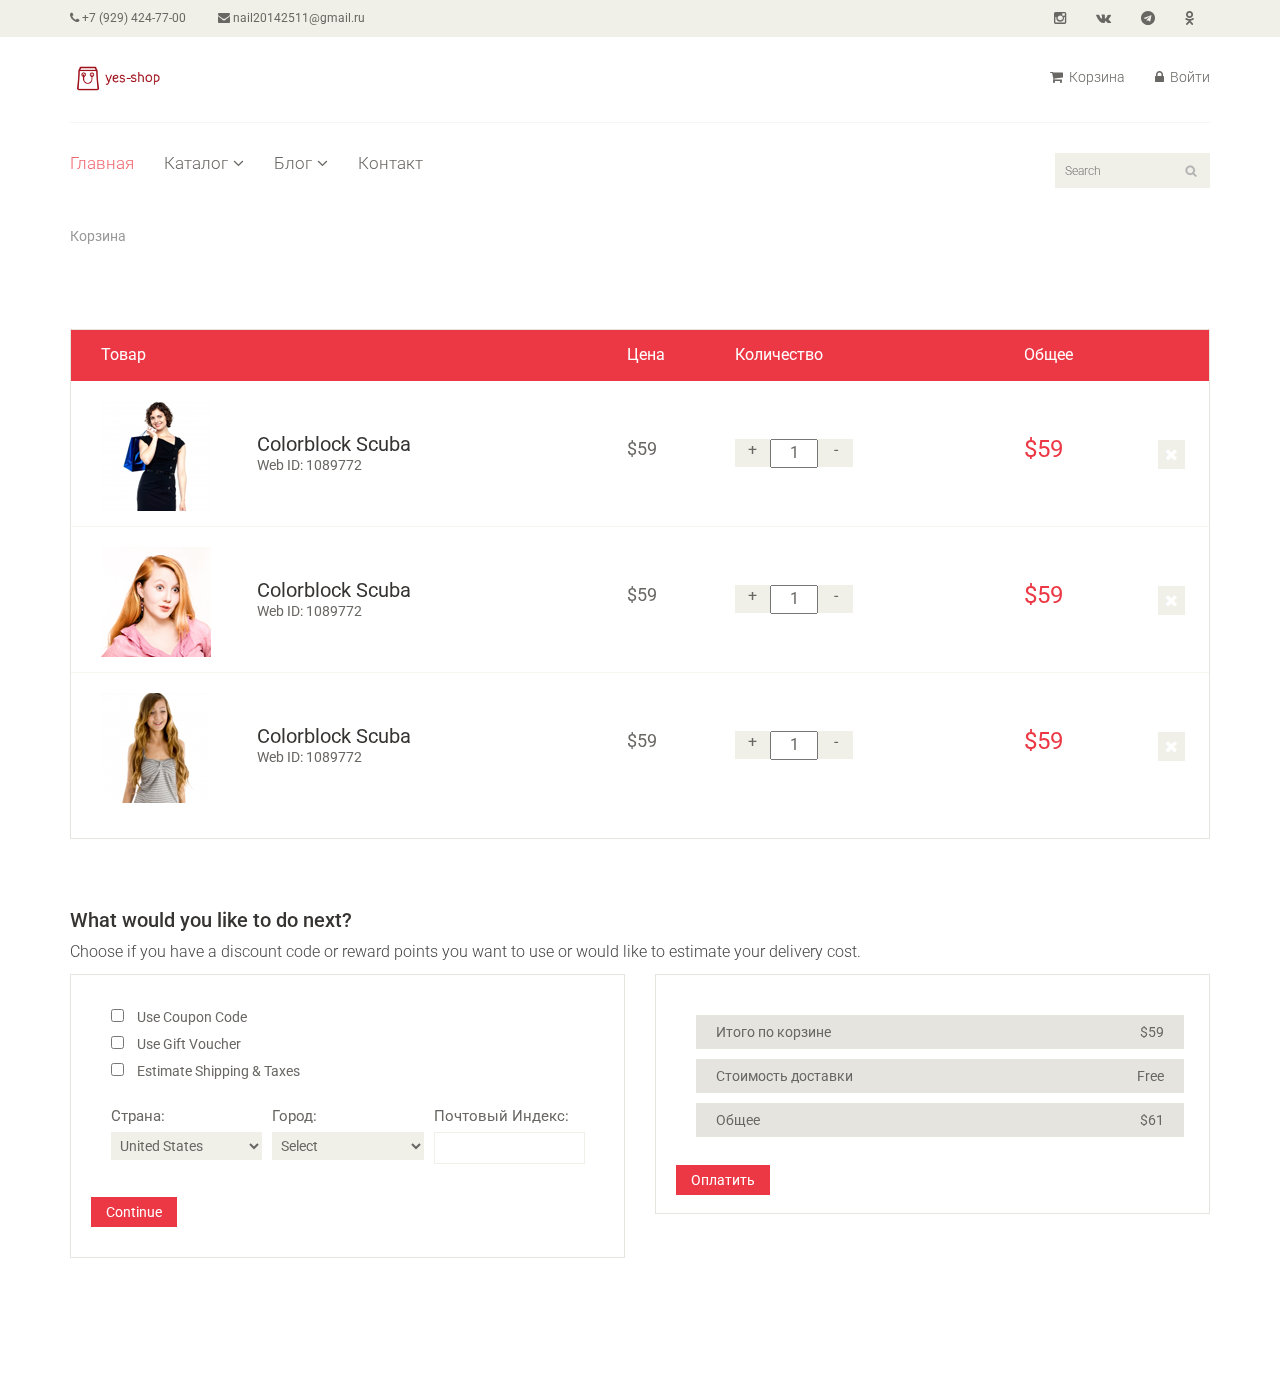
==== commit 5e4b0eba: "Add files via upload" ====
--- a/cart.html
+++ b/cart.html
@@ -256,7 +256,7 @@
 						</ul>
 						<ul class="user_info">
 							<li class="single_field">
-								<label>Country:</label>
+								<label>Cтрана:</label>
 								<select>
 									<option>United States</option>
 									<option>Bangladesh</option>
@@ -270,7 +270,7 @@
 								
 							</li>
 							<li class="single_field">
-								<label>Region / State:</label>
+								<label>Город:</label>
 								<select>
 									<option>Select</option>
 									<option>Dhaka</option>
@@ -284,187 +284,31 @@
 							
 							</li>
 							<li class="single_field zip-field">
-								<label>Zip Code:</label>
+								<label>Почтовый Индекс:</label>
 								<input type="text">
 							</li>
 						</ul>
-						<a class="btn btn-default update" href="">Get Quotes</a>
+						
 						<a class="btn btn-default check_out" href="">Continue</a>
 					</div>
 				</div>
 				<div class="col-sm-6">
 					<div class="total_area">
 						<ul>
-							<li>Cart Sub Total <span>$59</span></li>
-							<li>Eco Tax <span>$2</span></li>
-							<li>Shipping Cost <span>Free</span></li>
-							<li>Total <span>$61</span></li>
+							<li>Итого по корзине <span>$59</span></li>
+							
+							<li>Стоимость доставки <span>Free</span></li>
+							<li>Общее <span>$61</span></li>
 						</ul>
-							<a class="btn btn-default update" href="">Update</a>
-							<a class="btn btn-default check_out" href="">Check Out</a>
+							
+							<a class="btn btn-default check_out" href="">Оплатить</a>
 					</div>
 				</div>
 			</div>
 		</div>
 	</section><!--/#do_action-->
 
-	<footer id="footer"><!--Footer-->
-		<div class="footer-top">
-			<div class="container">
-				<div class="row">
-					<div class="col-sm-2">
-						<div class="companyinfo">
-							<h2><span>e</span>-shopper</h2>
-							<p>Lorem ipsum dolor sit amet, consectetur adipisicing elit,sed do eiusmod tempor</p>
-						</div>
-					</div>
-					<div class="col-sm-7">
-						<div class="col-sm-3">
-							<div class="video-gallery text-center">
-								<a href="#">
-									<div class="iframe-img">
-										<img src="images/home/iframe1.png" alt="" />
-									</div>
-									<div class="overlay-icon">
-										<i class="fa fa-play-circle-o"></i>
-									</div>
-								</a>
-								<p>Circle of Hands</p>
-								<h2>24 DEC 2014</h2>
-							</div>
-						</div>
-						
-						<div class="col-sm-3">
-							<div class="video-gallery text-center">
-								<a href="#">
-									<div class="iframe-img">
-										<img src="images/home/iframe2.png" alt="" />
-									</div>
-									<div class="overlay-icon">
-										<i class="fa fa-play-circle-o"></i>
-									</div>
-								</a>
-								<p>Circle of Hands</p>
-								<h2>24 DEC 2014</h2>
-							</div>
-						</div>
-						
-						<div class="col-sm-3">
-							<div class="video-gallery text-center">
-								<a href="#">
-									<div class="iframe-img">
-										<img src="images/home/iframe3.png" alt="" />
-									</div>
-									<div class="overlay-icon">
-										<i class="fa fa-play-circle-o"></i>
-									</div>
-								</a>
-								<p>Circle of Hands</p>
-								<h2>24 DEC 2014</h2>
-							</div>
-						</div>
-						
-						<div class="col-sm-3">
-							<div class="video-gallery text-center">
-								<a href="#">
-									<div class="iframe-img">
-										<img src="images/home/iframe4.png" alt="" />
-									</div>
-									<div class="overlay-icon">
-										<i class="fa fa-play-circle-o"></i>
-									</div>
-								</a>
-								<p>Circle of Hands</p>
-								<h2>24 DEC 2014</h2>
-							</div>
-						</div>
-					</div>
-					<div class="col-sm-3">
-						<div class="address">
-							<img src="images/home/map.png" alt="" />
-							<p>505 S Atlantic Ave Virginia Beach, VA(Virginia)</p>
-						</div>
-					</div>
-				</div>
-			</div>
-		</div>
-		
-		<div class="footer-widget">
-			<div class="container">
-				<div class="row">
-					<div class="col-sm-2">
-						<div class="single-widget">
-							<h2>Service</h2>
-							<ul class="nav nav-pills nav-stacked">
-								<li><a href="">Online Help</a></li>
-								<li><a href="">Contact Us</a></li>
-								<li><a href="">Order Status</a></li>
-								<li><a href="">Change Location</a></li>
-								<li><a href="">FAQ’s</a></li>
-							</ul>
-						</div>
-					</div>
-					<div class="col-sm-2">
-						<div class="single-widget">
-							<h2>Quock Shop</h2>
-							<ul class="nav nav-pills nav-stacked">
-								<li><a href="">T-Shirt</a></li>
-								<li><a href="">Mens</a></li>
-								<li><a href="">Womens</a></li>
-								<li><a href="">Gift Cards</a></li>
-								<li><a href="">Shoes</a></li>
-							</ul>
-						</div>
-					</div>
-					<div class="col-sm-2">
-						<div class="single-widget">
-							<h2>Policies</h2>
-							<ul class="nav nav-pills nav-stacked">
-								<li><a href="">Terms of Use</a></li>
-								<li><a href="">Privecy Policy</a></li>
-								<li><a href="">Refund Policy</a></li>
-								<li><a href="">Billing System</a></li>
-								<li><a href="">Ticket System</a></li>
-							</ul>
-						</div>
-					</div>
-					<div class="col-sm-2">
-						<div class="single-widget">
-							<h2>About Shopper</h2>
-							<ul class="nav nav-pills nav-stacked">
-								<li><a href="">Company Information</a></li>
-								<li><a href="">Careers</a></li>
-								<li><a href="">Store Location</a></li>
-								<li><a href="">Affillate Program</a></li>
-								<li><a href="">Copyright</a></li>
-							</ul>
-						</div>
-					</div>
-					<div class="col-sm-3 col-sm-offset-1">
-						<div class="single-widget">
-							<h2>About Shopper</h2>
-							<form action="#" class="searchform">
-								<input type="text" placeholder="Your email address" />
-								<button type="submit" class="btn btn-default"><i class="fa fa-arrow-circle-o-right"></i></button>
-								<p>Get the most recent updates from <br />our site and be updated your self...</p>
-							</form>
-						</div>
-					</div>
-					
-				</div>
-			</div>
-		</div>
-		
-		<div class="footer-bottom">
-			<div class="container">
-				<div class="row">
-					<p class="pull-left">Copyright © 2013 E-SHOPPER Inc. All rights reserved.</p>
-					<p class="pull-right">Designed by <span><a target="_blank" href="http://www.themeum.com">Themeum</a></span></p>
-				</div>
-			</div>
-		</div>
-		
-	</footer><!--/Footer-->
+
 	
 
 
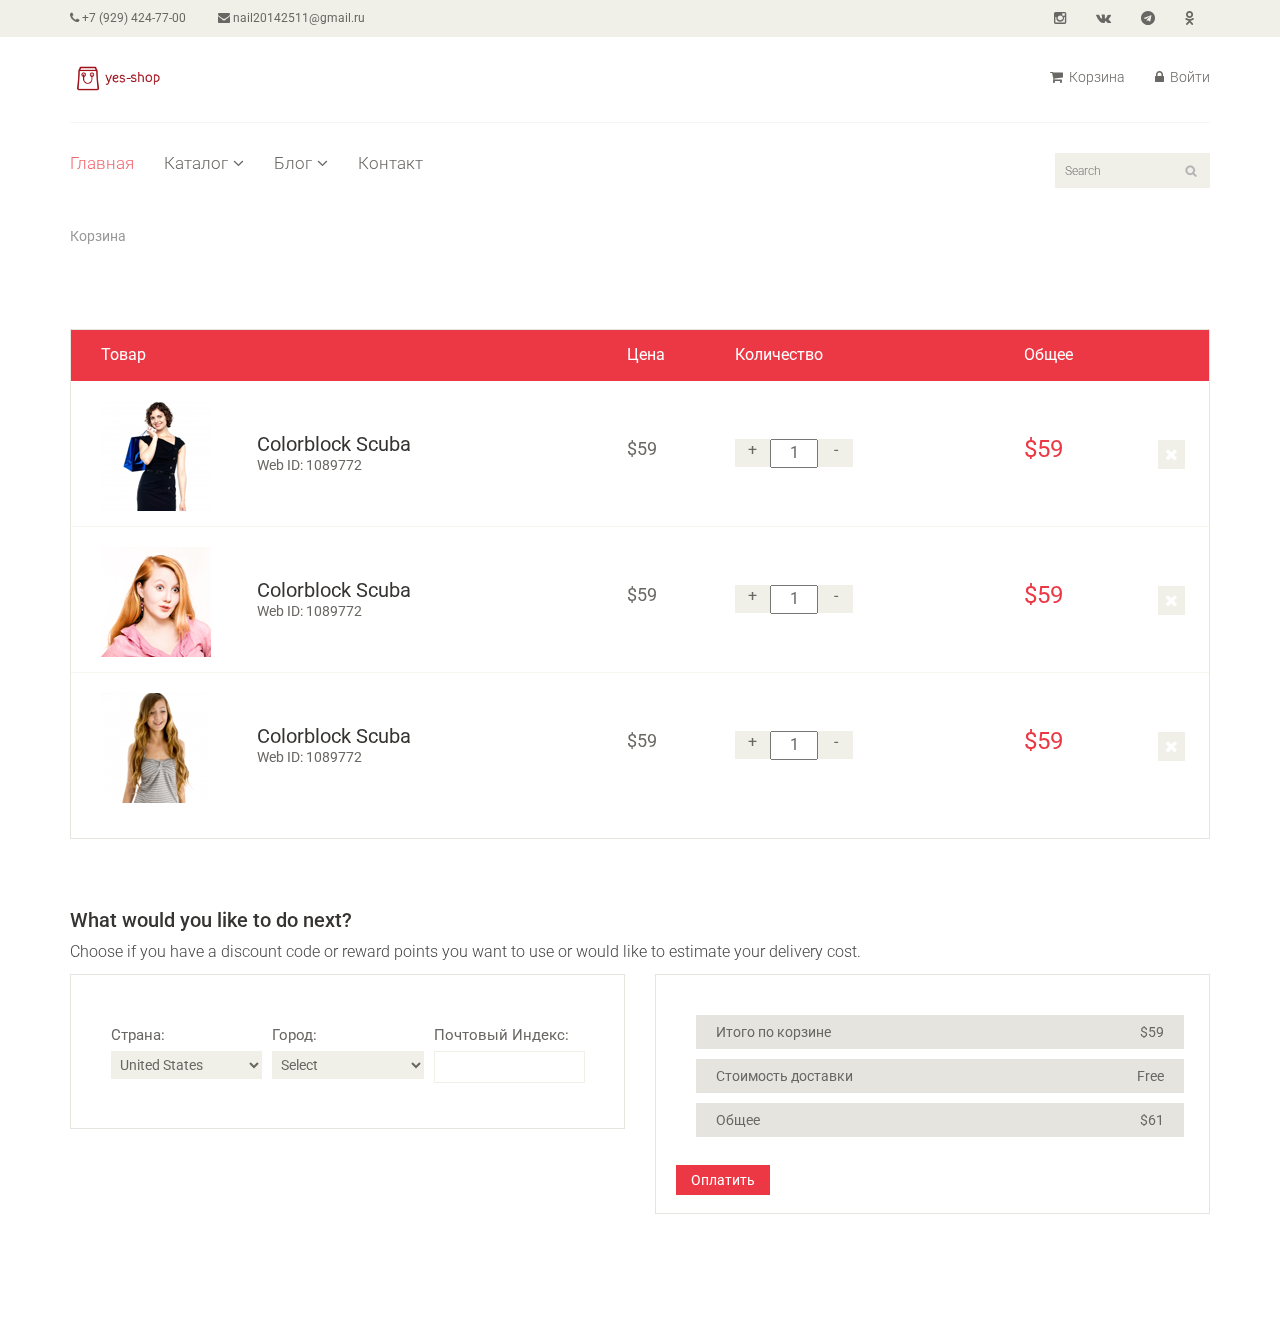
==== commit 430a1d55: "Add files via upload" ====
--- a/cart.html
+++ b/cart.html
@@ -240,7 +240,7 @@
 			<div class="row">
 				<div class="col-sm-6">
 					<div class="chose_area">
-						<ul class="user_option">
+						<!-- <ul class="user_option">
 							<li>
 								<input type="checkbox">
 								<label>Use Coupon Code</label>
@@ -253,7 +253,7 @@
 								<input type="checkbox">
 								<label>Estimate Shipping & Taxes</label>
 							</li>
-						</ul>
+						</ul> -->
 						<ul class="user_info">
 							<li class="single_field">
 								<label>Cтрана:</label>
@@ -289,7 +289,7 @@
 							</li>
 						</ul>
 						
-						<a class="btn btn-default check_out" href="">Continue</a>
+						<!-- <a class="btn btn-default check_out" href="">Continue</a> -->
 					</div>
 				</div>
 				<div class="col-sm-6">
